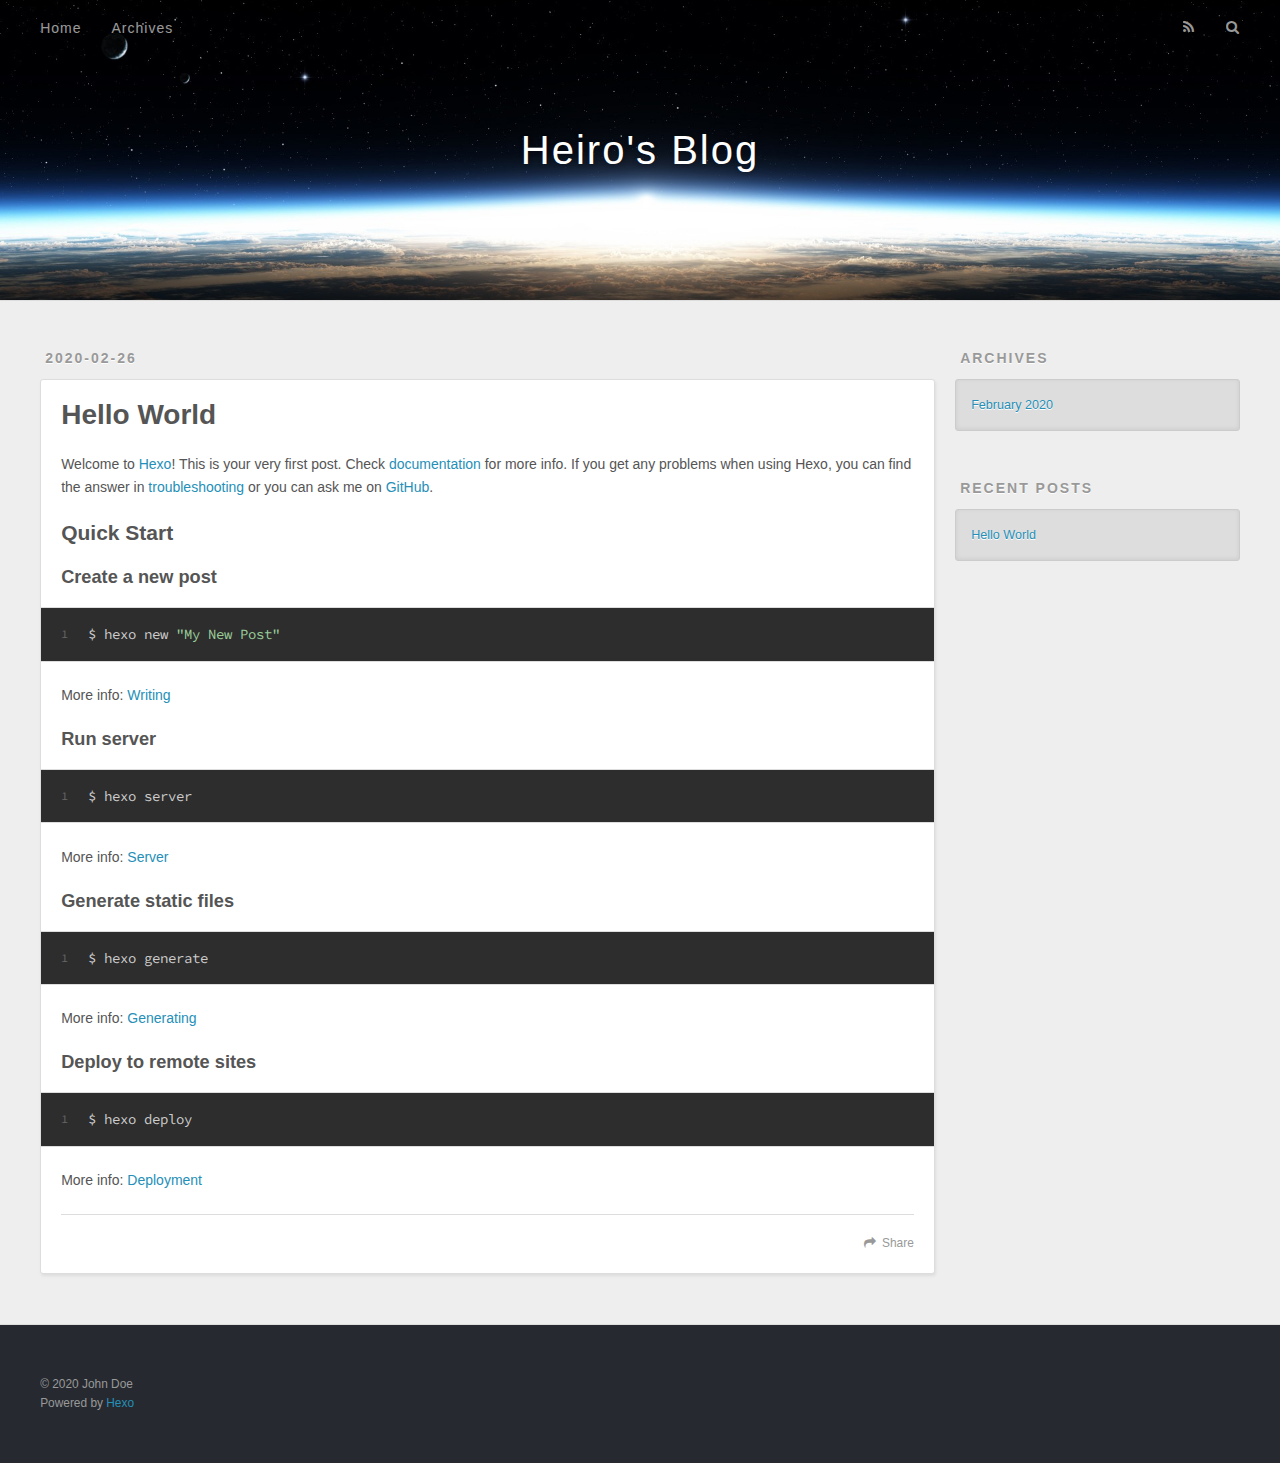
==== index.html @ a1817225 "Site updated: 2020-02-27 00:50:22" ====
<!DOCTYPE html>
<html>
<head>
  <meta charset="utf-8">
  

  
  <title>Heiro&#39;s Blog</title>
  <meta name="viewport" content="width=device-width, initial-scale=1, maximum-scale=1">
  <meta property="og:type" content="website">
<meta property="og:title" content="Heiro&#39;s Blog">
<meta property="og:url" content="http://yoursite.com/index.html">
<meta property="og:site_name" content="Heiro&#39;s Blog">
<meta property="article:author" content="John Doe">
<meta name="twitter:card" content="summary">
  
    <link rel="alternate" href="/atom.xml" title="Heiro&#39;s Blog" type="application/atom+xml">
  
  
    <link rel="icon" href="/favicon.png">
  
  
    <link href="//fonts.googleapis.com/css?family=Source+Code+Pro" rel="stylesheet" type="text/css">
  
  
<link rel="stylesheet" href="/css/style.css">

<meta name="generator" content="Hexo 4.2.0"></head>

<body>
  <div id="container">
    <div id="wrap">
      <header id="header">
  <div id="banner"></div>
  <div id="header-outer" class="outer">
    <div id="header-title" class="inner">
      <h1 id="logo-wrap">
        <a href="/" id="logo">Heiro&#39;s Blog</a>
      </h1>
      
    </div>
    <div id="header-inner" class="inner">
      <nav id="main-nav">
        <a id="main-nav-toggle" class="nav-icon"></a>
        
          <a class="main-nav-link" href="/">Home</a>
        
          <a class="main-nav-link" href="/archives">Archives</a>
        
      </nav>
      <nav id="sub-nav">
        
          <a id="nav-rss-link" class="nav-icon" href="/atom.xml" title="RSS Feed"></a>
        
        <a id="nav-search-btn" class="nav-icon" title="Search"></a>
      </nav>
      <div id="search-form-wrap">
        <form action="//google.com/search" method="get" accept-charset="UTF-8" class="search-form"><input type="search" name="q" class="search-form-input" placeholder="Search"><button type="submit" class="search-form-submit">&#xF002;</button><input type="hidden" name="sitesearch" value="http://yoursite.com"></form>
      </div>
    </div>
  </div>
</header>
      <div class="outer">
        <section id="main">
  
    <article id="post-hello-world" class="article article-type-post" itemscope itemprop="blogPost">
  <div class="article-meta">
    <a href="/2020/02/26/hello-world/" class="article-date">
  <time datetime="2020-02-26T15:28:49.880Z" itemprop="datePublished">2020-02-26</time>
</a>
    
  </div>
  <div class="article-inner">
    
    
      <header class="article-header">
        
  
    <h1 itemprop="name">
      <a class="article-title" href="/2020/02/26/hello-world/">Hello World</a>
    </h1>
  

      </header>
    
    <div class="article-entry" itemprop="articleBody">
      
        <p>Welcome to <a href="https://hexo.io/" target="_blank" rel="noopener">Hexo</a>! This is your very first post. Check <a href="https://hexo.io/docs/" target="_blank" rel="noopener">documentation</a> for more info. If you get any problems when using Hexo, you can find the answer in <a href="https://hexo.io/docs/troubleshooting.html" target="_blank" rel="noopener">troubleshooting</a> or you can ask me on <a href="https://github.com/hexojs/hexo/issues" target="_blank" rel="noopener">GitHub</a>.</p>
<h2 id="Quick-Start"><a href="#Quick-Start" class="headerlink" title="Quick Start"></a>Quick Start</h2><h3 id="Create-a-new-post"><a href="#Create-a-new-post" class="headerlink" title="Create a new post"></a>Create a new post</h3><figure class="highlight bash"><table><tr><td class="gutter"><pre><span class="line">1</span><br></pre></td><td class="code"><pre><span class="line">$ hexo new <span class="string">"My New Post"</span></span><br></pre></td></tr></table></figure>

<p>More info: <a href="https://hexo.io/docs/writing.html" target="_blank" rel="noopener">Writing</a></p>
<h3 id="Run-server"><a href="#Run-server" class="headerlink" title="Run server"></a>Run server</h3><figure class="highlight bash"><table><tr><td class="gutter"><pre><span class="line">1</span><br></pre></td><td class="code"><pre><span class="line">$ hexo server</span><br></pre></td></tr></table></figure>

<p>More info: <a href="https://hexo.io/docs/server.html" target="_blank" rel="noopener">Server</a></p>
<h3 id="Generate-static-files"><a href="#Generate-static-files" class="headerlink" title="Generate static files"></a>Generate static files</h3><figure class="highlight bash"><table><tr><td class="gutter"><pre><span class="line">1</span><br></pre></td><td class="code"><pre><span class="line">$ hexo generate</span><br></pre></td></tr></table></figure>

<p>More info: <a href="https://hexo.io/docs/generating.html" target="_blank" rel="noopener">Generating</a></p>
<h3 id="Deploy-to-remote-sites"><a href="#Deploy-to-remote-sites" class="headerlink" title="Deploy to remote sites"></a>Deploy to remote sites</h3><figure class="highlight bash"><table><tr><td class="gutter"><pre><span class="line">1</span><br></pre></td><td class="code"><pre><span class="line">$ hexo deploy</span><br></pre></td></tr></table></figure>

<p>More info: <a href="https://hexo.io/docs/one-command-deployment.html" target="_blank" rel="noopener">Deployment</a></p>

      
    </div>
    <footer class="article-footer">
      <a data-url="http://yoursite.com/2020/02/26/hello-world/" data-id="ck73jnhdu0000dmy807og3vwf" class="article-share-link">Share</a>
      
      
    </footer>
  </div>
  
</article>


  


</section>
        
          <aside id="sidebar">
  
    

  
    

  
    
  
    
  <div class="widget-wrap">
    <h3 class="widget-title">Archives</h3>
    <div class="widget">
      <ul class="archive-list"><li class="archive-list-item"><a class="archive-list-link" href="/archives/2020/02/">February 2020</a></li></ul>
    </div>
  </div>


  
    
  <div class="widget-wrap">
    <h3 class="widget-title">Recent Posts</h3>
    <div class="widget">
      <ul>
        
          <li>
            <a href="/2020/02/26/hello-world/">Hello World</a>
          </li>
        
      </ul>
    </div>
  </div>

  
</aside>
        
      </div>
      <footer id="footer">
  
  <div class="outer">
    <div id="footer-info" class="inner">
      &copy; 2020 John Doe<br>
      Powered by <a href="http://hexo.io/" target="_blank">Hexo</a>
    </div>
  </div>
</footer>
    </div>
    <nav id="mobile-nav">
  
    <a href="/" class="mobile-nav-link">Home</a>
  
    <a href="/archives" class="mobile-nav-link">Archives</a>
  
</nav>
    

<script src="//ajax.googleapis.com/ajax/libs/jquery/2.0.3/jquery.min.js"></script>


  
<link rel="stylesheet" href="/fancybox/jquery.fancybox.css">

  
<script src="/fancybox/jquery.fancybox.pack.js"></script>




<script src="/js/script.js"></script>




  </div>
</body>
</html>
---- css/style.css ----
body {
  width: 100%;
}
body:before,
body:after {
  content: "";
  display: table;
}
body:after {
  clear: both;
}
html,
body,
div,
span,
applet,
object,
iframe,
h1,
h2,
h3,
h4,
h5,
h6,
p,
blockquote,
pre,
a,
abbr,
acronym,
address,
big,
cite,
code,
del,
dfn,
em,
img,
ins,
kbd,
q,
s,
samp,
small,
strike,
strong,
sub,
sup,
tt,
var,
dl,
dt,
dd,
ol,
ul,
li,
fieldset,
form,
label,
legend,
table,
caption,
tbody,
tfoot,
thead,
tr,
th,
td {
  margin: 0;
  padding: 0;
  border: 0;
  outline: 0;
  font-weight: inherit;
  font-style: inherit;
  font-family: inherit;
  font-size: 100%;
  vertical-align: baseline;
}
body {
  line-height: 1;
  color: #000;
  background: #fff;
}
ol,
ul {
  list-style: none;
}
table {
  border-collapse: separate;
  border-spacing: 0;
  vertical-align: middle;
}
caption,
th,
td {
  text-align: left;
  font-weight: normal;
  vertical-align: middle;
}
a img {
  border: none;
}
input,
button {
  margin: 0;
  padding: 0;
}
input::-moz-focus-inner,
button::-moz-focus-inner {
  border: 0;
  padding: 0;
}
@font-face {
  font-family: FontAwesome;
  font-style: normal;
  font-weight: normal;
  src: url("fonts/fontawesome-webfont.eot?v=#4.0.3");
  src: url("fonts/fontawesome-webfont.eot?#iefix&v=#4.0.3") format("embedded-opentype"), url("fonts/fontawesome-webfont.woff?v=#4.0.3") format("woff"), url("fonts/fontawesome-webfont.ttf?v=#4.0.3") format("truetype"), url("fonts/fontawesome-webfont.svg#fontawesomeregular?v=#4.0.3") format("svg");
}
html,
body,
#container {
  height: 100%;
}
body {
  background: #eee;
  font: 14px -apple-system, BlinkMacSystemFont, "Segoe UI", "Roboto", "Oxygen", "Ubuntu", "Cantarell", "Fira Sans", "Droid Sans", "Helvetica Neue", sans-serif;
  -webkit-text-size-adjust: 100%;
}
.outer {
  max-width: 1220px;
  margin: 0 auto;
  padding: 0 20px;
}
.outer:before,
.outer:after {
  content: "";
  display: table;
}
.outer:after {
  clear: both;
}
.inner {
  display: inline;
  float: left;
  width: 98.33333333333333%;
  margin: 0 0.833333333333333%;
}
.left,
.alignleft {
  float: left;
}
.right,
.alignright {
  float: right;
}
.clear {
  clear: both;
}
#container {
  position: relative;
}
.mobile-nav-on {
  overflow: hidden;
}
#wrap {
  height: 100%;
  width: 100%;
  position: absolute;
  top: 0;
  left: 0;
  -webkit-transition: 0.2s ease-out;
  -moz-transition: 0.2s ease-out;
  -ms-transition: 0.2s ease-out;
  transition: 0.2s ease-out;
  z-index: 1;
  background: #eee;
}
.mobile-nav-on #wrap {
  left: 280px;
}
@media screen and (min-width: 768px) {
  #main {
    display: inline;
    float: left;
    width: 73.33333333333333%;
    margin: 0 0.833333333333333%;
  }
}
.article-date,
.article-category-link,
.archive-year,
.widget-title {
  text-decoration: none;
  text-transform: uppercase;
  letter-spacing: 2px;
  color: #999;
  margin-bottom: 1em;
  margin-left: 5px;
  line-height: 1em;
  text-shadow: 0 1px #fff;
  font-weight: bold;
}
.article-inner,
.archive-article-inner {
  background: #fff;
  -webkit-box-shadow: 1px 2px 3px #ddd;
  box-shadow: 1px 2px 3px #ddd;
  border: 1px solid #ddd;
  border-radius: 3px;
}
.article-entry h1,
.widget h1 {
  font-size: 2em;
}
.article-entry h2,
.widget h2 {
  font-size: 1.5em;
}
.article-entry h3,
.widget h3 {
  font-size: 1.3em;
}
.article-entry h4,
.widget h4 {
  font-size: 1.2em;
}
.article-entry h5,
.widget h5 {
  font-size: 1em;
}
.article-entry h6,
.widget h6 {
  font-size: 1em;
  color: #999;
}
.article-entry hr,
.widget hr {
  border: 1px dashed #ddd;
}
.article-entry strong,
.widget strong {
  font-weight: bold;
}
.article-entry em,
.widget em,
.article-entry cite,
.widget cite {
  font-style: italic;
}
.article-entry sup,
.widget sup,
.article-entry sub,
.widget sub {
  font-size: 0.75em;
  line-height: 0;
  position: relative;
  vertical-align: baseline;
}
.article-entry sup,
.widget sup {
  top: -0.5em;
}
.article-entry sub,
.widget sub {
  bottom: -0.2em;
}
.article-entry small,
.widget small {
  font-size: 0.85em;
}
.article-entry acronym,
.widget acronym,
.article-entry abbr,
.widget abbr {
  border-bottom: 1px dotted;
}
.article-entry ul,
.widget ul,
.article-entry ol,
.widget ol,
.article-entry dl,
.widget dl {
  margin: 0 20px;
  line-height: 1.6em;
}
.article-entry ul ul,
.widget ul ul,
.article-entry ol ul,
.widget ol ul,
.article-entry ul ol,
.widget ul ol,
.article-entry ol ol,
.widget ol ol {
  margin-top: 0;
  margin-bottom: 0;
}
.article-entry ul,
.widget ul {
  list-style: disc;
}
.article-entry ol,
.widget ol {
  list-style: decimal;
}
.article-entry dt,
.widget dt {
  font-weight: bold;
}
#header {
  height: 300px;
  position: relative;
  border-bottom: 1px solid #ddd;
}
#header:before,
#header:after {
  content: "";
  position: absolute;
  left: 0;
  right: 0;
  height: 40px;
}
#header:before {
  top: 0;
  background: -webkit-linear-gradient(rgba(0,0,0,0.2), transparent);
  background: -moz-linear-gradient(rgba(0,0,0,0.2), transparent);
  background: -ms-linear-gradient(rgba(0,0,0,0.2), transparent);
  background: linear-gradient(rgba(0,0,0,0.2), transparent);
}
#header:after {
  bottom: 0;
  background: -webkit-linear-gradient(transparent, rgba(0,0,0,0.2));
  background: -moz-linear-gradient(transparent, rgba(0,0,0,0.2));
  background: -ms-linear-gradient(transparent, rgba(0,0,0,0.2));
  background: linear-gradient(transparent, rgba(0,0,0,0.2));
}
#header-outer {
  height: 100%;
  position: relative;
}
#header-inner {
  position: relative;
  overflow: hidden;
}
#banner {
  position: absolute;
  top: 0;
  left: 0;
  width: 100%;
  height: 100%;
  background: url("images/banner.jpg") center #000;
  -webkit-background-size: cover;
  -moz-background-size: cover;
  background-size: cover;
  z-index: -1;
}
#header-title {
  text-align: center;
  height: 40px;
  position: absolute;
  top: 50%;
  left: 0;
  margin-top: -20px;
}
#logo,
#subtitle {
  text-decoration: none;
  color: #fff;
  font-weight: 300;
  text-shadow: 0 1px 4px rgba(0,0,0,0.3);
}
#logo {
  font-size: 40px;
  line-height: 40px;
  letter-spacing: 2px;
}
#subtitle {
  font-size: 16px;
  line-height: 16px;
  letter-spacing: 1px;
}
#subtitle-wrap {
  margin-top: 16px;
}
#main-nav {
  float: left;
  margin-left: -15px;
}
.nav-icon,
.main-nav-link {
  float: left;
  color: #fff;
  opacity: 0.6;
  text-decoration: none;
  text-shadow: 0 1px rgba(0,0,0,0.2);
  -webkit-transition: opacity 0.2s;
  -moz-transition: opacity 0.2s;
  -ms-transition: opacity 0.2s;
  transition: opacity 0.2s;
  display: block;
  padding: 20px 15px;
}
.nav-icon:hover,
.main-nav-link:hover {
  opacity: 1;
}
.nav-icon {
  font-family: FontAwesome;
  text-align: center;
  font-size: 14px;
  width: 14px;
  height: 14px;
  padding: 20px 15px;
  position: relative;
  cursor: pointer;
}
.main-nav-link {
  font-weight: 300;
  letter-spacing: 1px;
}
@media screen and (max-width: 479px) {
  .main-nav-link {
    display: none;
  }
}
#main-nav-toggle {
  display: none;
}
#main-nav-toggle:before {
  content: "\f0c9";
}
@media screen and (max-width: 479px) {
  #main-nav-toggle {
    display: block;
  }
}
#sub-nav {
  float: right;
  margin-right: -15px;
}
#nav-rss-link:before {
  content: "\f09e";
}
#nav-search-btn:before {
  content: "\f002";
}
#search-form-wrap {
  position: absolute;
  top: 15px;
  width: 150px;
  height: 30px;
  right: -150px;
  opacity: 0;
  -webkit-transition: 0.2s ease-out;
  -moz-transition: 0.2s ease-out;
  -ms-transition: 0.2s ease-out;
  transition: 0.2s ease-out;
}
#search-form-wrap.on {
  opacity: 1;
  right: 0;
}
@media screen and (max-width: 479px) {
  #search-form-wrap {
    width: 100%;
    right: -100%;
  }
}
.search-form {
  position: absolute;
  top: 0;
  left: 0;
  right: 0;
  background: #fff;
  padding: 5px 15px;
  border-radius: 15px;
  -webkit-box-shadow: 0 0 10px rgba(0,0,0,0.3);
  box-shadow: 0 0 10px rgba(0,0,0,0.3);
}
.search-form-input {
  border: none;
  background: none;
  color: #555;
  width: 100%;
  font: 13px -apple-system, BlinkMacSystemFont, "Segoe UI", "Roboto", "Oxygen", "Ubuntu", "Cantarell", "Fira Sans", "Droid Sans", "Helvetica Neue", sans-serif;
  outline: none;
}
.search-form-input::-webkit-search-results-decoration,
.search-form-input::-webkit-search-cancel-button {
  -webkit-appearance: none;
}
.search-form-submit {
  position: absolute;
  top: 50%;
  right: 10px;
  margin-top: -7px;
  font: 13px FontAwesome;
  border: none;
  background: none;
  color: #bbb;
  cursor: pointer;
}
.search-form-submit:hover,
.search-form-submit:focus {
  color: #777;
}
.article {
  margin: 50px 0;
}
.article-inner {
  overflow: hidden;
}
.article-meta:before,
.article-meta:after {
  content: "";
  display: table;
}
.article-meta:after {
  clear: both;
}
.article-date {
  float: left;
}
.article-category {
  float: left;
  line-height: 1em;
  color: #ccc;
  text-shadow: 0 1px #fff;
  margin-left: 8px;
}
.article-category:before {
  content: "\2022";
}
.article-category-link {
  margin: 0 12px 1em;
}
.article-header {
  padding: 20px 20px 0;
}
.article-title {
  text-decoration: none;
  font-size: 2em;
  font-weight: bold;
  color: #555;
  line-height: 1.1em;
  -webkit-transition: color 0.2s;
  -moz-transition: color 0.2s;
  -ms-transition: color 0.2s;
  transition: color 0.2s;
}
a.article-title:hover {
  color: #258fb8;
}
.article-entry {
  color: #555;
  padding: 0 20px;
}
.article-entry:before,
.article-entry:after {
  content: "";
  display: table;
}
.article-entry:after {
  clear: both;
}
.article-entry p,
.article-entry table {
  line-height: 1.6em;
  margin: 1.6em 0;
}
.article-entry h1,
.article-entry h2,
.article-entry h3,
.article-entry h4,
.article-entry h5,
.article-entry h6 {
  font-weight: bold;
}
.article-entry h1,
.article-entry h2,
.article-entry h3,
.article-entry h4,
.article-entry h5,
.article-entry h6 {
  line-height: 1.1em;
  margin: 1.1em 0;
}
.article-entry a {
  color: #258fb8;
  text-decoration: none;
}
.article-entry a:hover {
  text-decoration: underline;
}
.article-entry ul,
.article-entry ol,
.article-entry dl {
  margin-top: 1.6em;
  margin-bottom: 1.6em;
}
.article-entry img,
.article-entry video {
  max-width: 100%;
  height: auto;
  display: block;
  margin: auto;
}
.article-entry iframe {
  border: none;
}
.article-entry table {
  width: 100%;
  border-collapse: collapse;
  border-spacing: 0;
}
.article-entry th {
  font-weight: bold;
  border-bottom: 3px solid #ddd;
  padding-bottom: 0.5em;
}
.article-entry td {
  border-bottom: 1px solid #ddd;
  padding: 10px 0;
}
.article-entry blockquote {
  font-family: Georgia, "Times New Roman", serif;
  font-size: 1.4em;
  margin: 1.6em 20px;
  text-align: center;
}
.article-entry blockquote footer {
  font-size: 14px;
  margin: 1.6em 0;
  font-family: -apple-system, BlinkMacSystemFont, "Segoe UI", "Roboto", "Oxygen", "Ubuntu", "Cantarell", "Fira Sans", "Droid Sans", "Helvetica Neue", sans-serif;
}
.article-entry blockquote footer cite:before {
  content: "—";
  padding: 0 0.5em;
}
.article-entry .pullquote {
  text-align: left;
  width: 45%;
  margin: 0;
}
.article-entry .pullquote.left {
  margin-left: 0.5em;
  margin-right: 1em;
}
.article-entry .pullquote.right {
  margin-right: 0.5em;
  margin-left: 1em;
}
.article-entry .caption {
  color: #999;
  display: block;
  font-size: 0.9em;
  margin-top: 0.5em;
  position: relative;
  text-align: center;
}
.article-entry .video-container {
  position: relative;
  padding-top: 56.25%;
  height: 0;
  overflow: hidden;
}
.article-entry .video-container iframe,
.article-entry .video-container object,
.article-entry .video-container embed {
  position: absolute;
  top: 0;
  left: 0;
  width: 100%;
  height: 100%;
  margin-top: 0;
}
.article-more-link a {
  display: inline-block;
  line-height: 1em;
  padding: 6px 15px;
  border-radius: 15px;
  background: #eee;
  color: #999;
  text-shadow: 0 1px #fff;
  text-decoration: none;
}
.article-more-link a:hover {
  background: #258fb8;
  color: #fff;
  text-decoration: none;
  text-shadow: 0 1px #1e7293;
}
.article-footer {
  font-size: 0.85em;
  line-height: 1.6em;
  border-top: 1px solid #ddd;
  padding-top: 1.6em;
  margin: 0 20px 20px;
}
.article-footer:before,
.article-footer:after {
  content: "";
  display: table;
}
.article-footer:after {
  clear: both;
}
.article-footer a {
  color: #999;
  text-decoration: none;
}
.article-footer a:hover {
  color: #555;
}
.article-tag-list-item {
  float: left;
  margin-right: 10px;
}
.article-tag-list-link:before {
  content: "#";
}
.article-comment-link {
  float: right;
}
.article-comment-link:before {
  content: "\f075";
  font-family: FontAwesome;
  padding-right: 8px;
}
.article-share-link {
  cursor: pointer;
  float: right;
  margin-left: 20px;
}
.article-share-link:before {
  content: "\f064";
  font-family: FontAwesome;
  padding-right: 6px;
}
#article-nav {
  position: relative;
}
#article-nav:before,
#article-nav:after {
  content: "";
  display: table;
}
#article-nav:after {
  clear: both;
}
@media screen and (min-width: 768px) {
  #article-nav {
    margin: 50px 0;
  }
  #article-nav:before {
    width: 8px;
    height: 8px;
    position: absolute;
    top: 50%;
    left: 50%;
    margin-top: -4px;
    margin-left: -4px;
    content: "";
    border-radius: 50%;
    background: #ddd;
    -webkit-box-shadow: 0 1px 2px #fff;
    box-shadow: 0 1px 2px #fff;
  }
}
.article-nav-link-wrap {
  text-decoration: none;
  text-shadow: 0 1px #fff;
  color: #999;
  -webkit-box-sizing: border-box;
  -moz-box-sizing: border-box;
  box-sizing: border-box;
  margin-top: 50px;
  text-align: center;
  display: block;
}
.article-nav-link-wrap:hover {
  color: #555;
}
@media screen and (min-width: 768px) {
  .article-nav-link-wrap {
    width: 50%;
    margin-top: 0;
  }
}
@media screen and (min-width: 768px) {
  #article-nav-newer {
    float: left;
    text-align: right;
    padding-right: 20px;
  }
}
@media screen and (min-width: 768px) {
  #article-nav-older {
    float: right;
    text-align: left;
    padding-left: 20px;
  }
}
.article-nav-caption {
  text-transform: uppercase;
  letter-spacing: 2px;
  color: #ddd;
  line-height: 1em;
  font-weight: bold;
}
#article-nav-newer .article-nav-caption {
  margin-right: -2px;
}
.article-nav-title {
  font-size: 0.85em;
  line-height: 1.6em;
  margin-top: 0.5em;
}
.article-share-box {
  position: absolute;
  display: none;
  background: #fff;
  -webkit-box-shadow: 1px 2px 10px rgba(0,0,0,0.2);
  box-shadow: 1px 2px 10px rgba(0,0,0,0.2);
  border-radius: 3px;
  margin-left: -145px;
  overflow: hidden;
  z-index: 1;
}
.article-share-box.on {
  display: block;
}
.article-share-input {
  width: 100%;
  background: none;
  -webkit-box-sizing: border-box;
  -moz-box-sizing: border-box;
  box-sizing: border-box;
  font: 14px -apple-system, BlinkMacSystemFont, "Segoe UI", "Roboto", "Oxygen", "Ubuntu", "Cantarell", "Fira Sans", "Droid Sans", "Helvetica Neue", sans-serif;
  padding: 0 15px;
  color: #555;
  outline: none;
  border: 1px solid #ddd;
  border-radius: 3px 3px 0 0;
  height: 36px;
  line-height: 36px;
}
.article-share-links {
  background: #eee;
}
.article-share-links:before,
.article-share-links:after {
  content: "";
  display: table;
}
.article-share-links:after {
  clear: both;
}
.article-share-twitter,
.article-share-facebook,
.article-share-pinterest,
.article-share-google {
  width: 50px;
  height: 36px;
  display: block;
  float: left;
  position: relative;
  color: #999;
  text-shadow: 0 1px #fff;
}
.article-share-twitter:before,
.article-share-facebook:before,
.article-share-pinterest:before,
.article-share-google:before {
  font-size: 20px;
  font-family: FontAwesome;
  width: 20px;
  height: 20px;
  position: absolute;
  top: 50%;
  left: 50%;
  margin-top: -10px;
  margin-left: -10px;
  text-align: center;
}
.article-share-twitter:hover,
.article-share-facebook:hover,
.article-share-pinterest:hover,
.article-share-google:hover {
  color: #fff;
}
.article-share-twitter:before {
  content: "\f099";
}
.article-share-twitter:hover {
  background: #00aced;
  text-shadow: 0 1px #008abe;
}
.article-share-facebook:before {
  content: "\f09a";
}
.article-share-facebook:hover {
  background: #3b5998;
  text-shadow: 0 1px #2f477a;
}
.article-share-pinterest:before {
  content: "\f0d2";
}
.article-share-pinterest:hover {
  background: #cb2027;
  text-shadow: 0 1px #a21a1f;
}
.article-share-google:before {
  content: "\f0d5";
}
.article-share-google:hover {
  background: #dd4b39;
  text-shadow: 0 1px #be3221;
}
.article-gallery {
  background: #000;
  position: relative;
}
.article-gallery-photos {
  position: relative;
  overflow: hidden;
}
.article-gallery-img {
  display: none;
  max-width: 100%;
}
.article-gallery-img:first-child {
  display: block;
}
.article-gallery-img.loaded {
  position: absolute;
  display: block;
}
.article-gallery-img img {
  display: block;
  max-width: 100%;
  margin: 0 auto;
}
#comments {
  background: #fff;
  -webkit-box-shadow: 1px 2px 3px #ddd;
  box-shadow: 1px 2px 3px #ddd;
  padding: 20px;
  border: 1px solid #ddd;
  border-radius: 3px;
  margin: 50px 0;
}
#comments a {
  color: #258fb8;
}
.archives-wrap {
  margin: 50px 0;
}
.archives:before,
.archives:after {
  content: "";
  display: table;
}
.archives:after {
  clear: both;
}
.archive-year-wrap {
  margin-bottom: 1em;
}
.archives {
  -webkit-column-gap: 10px;
  -moz-column-gap: 10px;
  column-gap: 10px;
}
@media screen and (min-width: 480px) and (max-width: 767px) {
  .archives {
    -webkit-column-count: 2;
    -moz-column-count: 2;
    column-count: 2;
  }
}
@media screen and (min-width: 768px) {
  .archives {
    -webkit-column-count: 3;
    -moz-column-count: 3;
    column-count: 3;
  }
}
.archive-article {
  -webkit-column-break-inside: avoid;
  page-break-inside: avoid;
  overflow: hidden;
  break-inside: avoid-column;
}
.archive-article-inner {
  padding: 10px;
  margin-bottom: 15px;
}
.archive-article-title {
  text-decoration: none;
  font-weight: bold;
  color: #555;
  -webkit-transition: color 0.2s;
  -moz-transition: color 0.2s;
  -ms-transition: color 0.2s;
  transition: color 0.2s;
  line-height: 1.6em;
}
.archive-article-title:hover {
  color: #258fb8;
}
.archive-article-footer {
  margin-top: 1em;
}
.archive-article-date {
  color: #999;
  text-decoration: none;
  font-size: 0.85em;
  line-height: 1em;
  margin-bottom: 0.5em;
  display: block;
}
#page-nav {
  margin: 50px auto;
  background: #fff;
  -webkit-box-shadow: 1px 2px 3px #ddd;
  box-shadow: 1px 2px 3px #ddd;
  border: 1px solid #ddd;
  border-radius: 3px;
  text-align: center;
  color: #999;
  overflow: hidden;
}
#page-nav:before,
#page-nav:after {
  content: "";
  display: table;
}
#page-nav:after {
  clear: both;
}
#page-nav a,
#page-nav span {
  padding: 10px 20px;
  line-height: 1;
  height: 2ex;
}
#page-nav a {
  color: #999;
  text-decoration: none;
}
#page-nav a:hover {
  background: #999;
  color: #fff;
}
#page-nav .prev {
  float: left;
}
#page-nav .next {
  float: right;
}
#page-nav .page-number {
  display: inline-block;
}
@media screen and (max-width: 479px) {
  #page-nav .page-number {
    display: none;
  }
}
#page-nav .current {
  color: #555;
  font-weight: bold;
}
#page-nav .space {
  color: #ddd;
}
#footer {
  background: #262a30;
  padding: 50px 0;
  border-top: 1px solid #ddd;
  color: #999;
}
#footer a {
  color: #258fb8;
  text-decoration: none;
}
#footer a:hover {
  text-decoration: underline;
}
#footer-info {
  line-height: 1.6em;
  font-size: 0.85em;
}
.article-entry pre,
.article-entry .highlight {
  background: #2d2d2d;
  margin: 0 -20px;
  padding: 15px 20px;
  border-style: solid;
  border-color: #ddd;
  border-width: 1px 0;
  overflow: auto;
  color: #ccc;
  line-height: 22.400000000000002px;
}
.article-entry .highlight .gutter pre,
.article-entry .gist .gist-file .gist-data .line-numbers {
  color: #666;
  font-size: 0.85em;
}
.article-entry pre,
.article-entry code {
  font-family: "Source Code Pro", Consolas, Monaco, Menlo, Consolas, monospace;
}
.article-entry code {
  background: #eee;
  text-shadow: 0 1px #fff;
  padding: 0 0.3em;
}
.article-entry pre code {
  background: none;
  text-shadow: none;
  padding: 0;
}
.article-entry .highlight pre {
  border: none;
  margin: 0;
  padding: 0;
}
.article-entry .highlight table {
  margin: 0;
  width: auto;
}
.article-entry .highlight td {
  border: none;
  padding: 0;
}
.article-entry .highlight figcaption {
  font-size: 0.85em;
  color: #999;
  line-height: 1em;
  margin-bottom: 1em;
}
.article-entry .highlight figcaption:before,
.article-entry .highlight figcaption:after {
  content: "";
  display: table;
}
.article-entry .highlight figcaption:after {
  clear: both;
}
.article-entry .highlight figcaption a {
  float: right;
}
.article-entry .highlight .gutter pre {
  text-align: right;
  padding-right: 20px;
}
.article-entry .highlight .line {
  height: 22.400000000000002px;
}
.article-entry .highlight .line.marked {
  background: #515151;
}
.article-entry .gist {
  margin: 0 -20px;
  border-style: solid;
  border-color: #ddd;
  border-width: 1px 0;
  background: #2d2d2d;
  padding: 15px 20px 15px 0;
}
.article-entry .gist .gist-file {
  border: none;
  font-family: "Source Code Pro", Consolas, Monaco, Menlo, Consolas, monospace;
  margin: 0;
}
.article-entry .gist .gist-file .gist-data {
  background: none;
  border: none;
}
.article-entry .gist .gist-file .gist-data .line-numbers {
  background: none;
  border: none;
  padding: 0 20px 0 0;
}
.article-entry .gist .gist-file .gist-data .line-data {
  padding: 0 !important;
}
.article-entry .gist .gist-file .highlight {
  margin: 0;
  padding: 0;
  border: none;
}
.article-entry .gist .gist-file .gist-meta {
  background: #2d2d2d;
  color: #999;
  font: 0.85em -apple-system, BlinkMacSystemFont, "Segoe UI", "Roboto", "Oxygen", "Ubuntu", "Cantarell", "Fira Sans", "Droid Sans", "Helvetica Neue", sans-serif;
  text-shadow: 0 0;
  padding: 0;
  margin-top: 1em;
  margin-left: 20px;
}
.article-entry .gist .gist-file .gist-meta a {
  color: #258fb8;
  font-weight: normal;
}
.article-entry .gist .gist-file .gist-meta a:hover {
  text-decoration: underline;
}
pre .comment,
pre .title {
  color: #999;
}
pre .variable,
pre .attribute,
pre .tag,
pre .regexp,
pre .ruby .constant,
pre .xml .tag .title,
pre .xml .pi,
pre .xml .doctype,
pre .html .doctype,
pre .css .id,
pre .css .class,
pre .css .pseudo {
  color: #f2777a;
}
pre .number,
pre .preprocessor,
pre .built_in,
pre .literal,
pre .params,
pre .constant {
  color: #f99157;
}
pre .class,
pre .ruby .class .title,
pre .css .rules .attribute {
  color: #9c9;
}
pre .string,
pre .value,
pre .inheritance,
pre .header,
pre .ruby .symbol,
pre .xml .cdata {
  color: #9c9;
}
pre .css .hexcolor {
  color: #6cc;
}
pre .function,
pre .python .decorator,
pre .python .title,
pre .ruby .function .title,
pre .ruby .title .keyword,
pre .perl .sub,
pre .javascript .title,
pre .coffeescript .title {
  color: #69c;
}
pre .keyword,
pre .javascript .function {
  color: #c9c;
}
@media screen and (max-width: 479px) {
  #mobile-nav {
    position: absolute;
    top: 0;
    left: 0;
    width: 280px;
    height: 100%;
    background: #191919;
    border-right: 1px solid #fff;
  }
}
@media screen and (max-width: 479px) {
  .mobile-nav-link {
    display: block;
    color: #999;
    text-decoration: none;
    padding: 15px 20px;
    font-weight: bold;
  }
  .mobile-nav-link:hover {
    color: #fff;
  }
}
@media screen and (min-width: 768px) {
  #sidebar {
    display: inline;
    float: left;
    width: 23.333333333333332%;
    margin: 0 0.833333333333333%;
  }
}
.widget-wrap {
  margin: 50px 0;
}
.widget {
  color: #777;
  text-shadow: 0 1px #fff;
  background: #ddd;
  -webkit-box-shadow: 0 -1px 4px #ccc inset;
  box-shadow: 0 -1px 4px #ccc inset;
  border: 1px solid #ccc;
  padding: 15px;
  border-radius: 3px;
}
.widget a {
  color: #258fb8;
  text-decoration: none;
}
.widget a:hover {
  text-decoration: underline;
}
.widget ul ul,
.widget ol ul,
.widget dl ul,
.widget ul ol,
.widget ol ol,
.widget dl ol,
.widget ul dl,
.widget ol dl,
.widget dl dl {
  margin-left: 15px;
  list-style: disc;
}
.widget {
  line-height: 1.6em;
  word-wrap: break-word;
  font-size: 0.9em;
}
.widget ul,
.widget ol {
  list-style: none;
  margin: 0;
}
.widget ul ul,
.widget ol ul,
.widget ul ol,
.widget ol ol {
  margin: 0 20px;
}
.widget ul ul,
.widget ol ul {
  list-style: disc;
}
.widget ul ol,
.widget ol ol {
  list-style: decimal;
}
.category-list-count,
.tag-list-count,
.archive-list-count {
  padding-left: 5px;
  color: #999;
  font-size: 0.85em;
}
.category-list-count:before,
.tag-list-count:before,
.archive-list-count:before {
  content: "(";
}
.category-list-count:after,
.tag-list-count:after,
.archive-list-count:after {
  content: ")";
}
.tagcloud a {
  margin-right: 5px;
  display: inline-block;
}
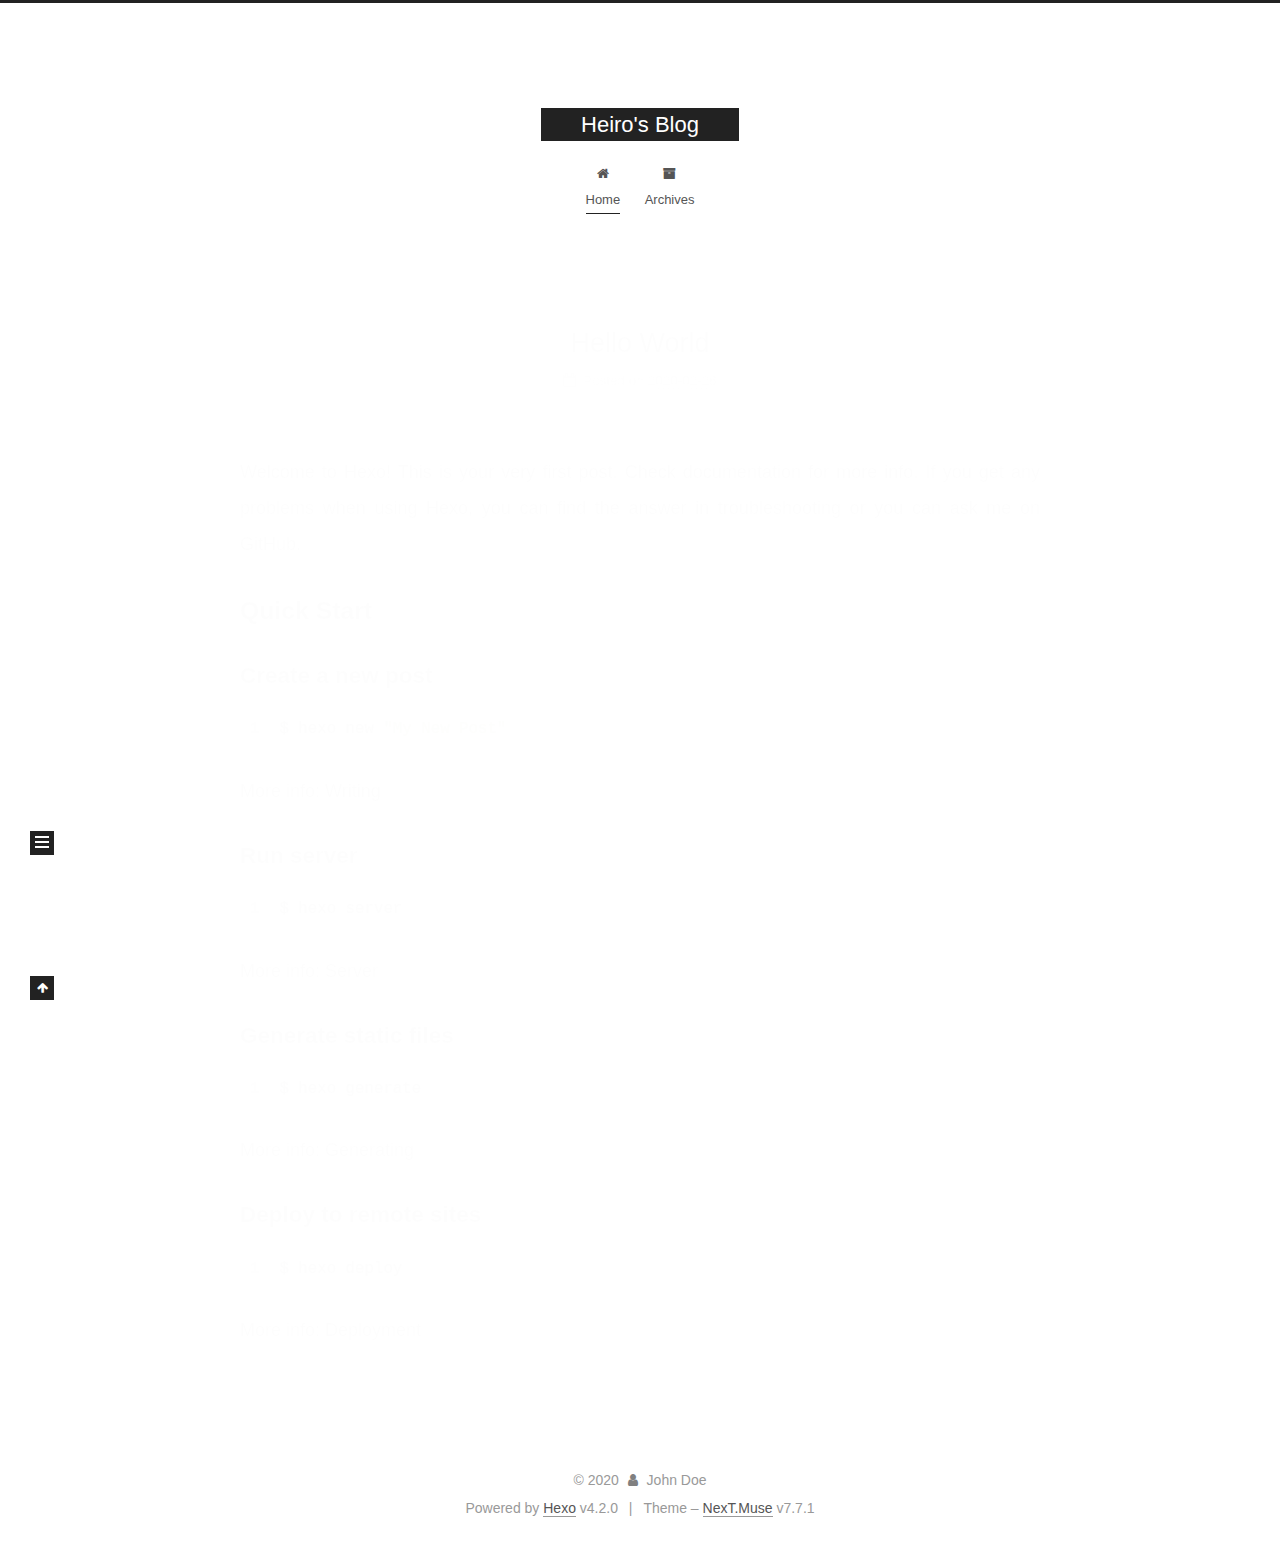
==== commit 0e834579: "Site updated: 2020-02-29 16:11:24" ====
--- a/index.html
+++ b/index.html
@@ -1,91 +1,187 @@
 <!DOCTYPE html>
-<html>
+<html lang="zh-Hans">
 <head>
-  <meta charset="utf-8">
-  
-
-  
-  <title>Heiro&#39;s Blog</title>
-  <meta name="viewport" content="width=device-width, initial-scale=1, maximum-scale=1">
+  <meta charset="UTF-8">
+<meta name="viewport" content="width=device-width, initial-scale=1, maximum-scale=2">
+<meta name="theme-color" content="#222">
+<meta name="generator" content="Hexo 4.2.0">
+  <link rel="apple-touch-icon" sizes="180x180" href="/images/apple-touch-icon-next.png">
+  <link rel="icon" type="image/png" sizes="32x32" href="/images/favicon-32x32-next.png">
+  <link rel="icon" type="image/png" sizes="16x16" href="/images/favicon-16x16-next.png">
+  <link rel="mask-icon" href="/images/logo.svg" color="#222">
+
+<link rel="stylesheet" href="/css/main.css">
+
+
+<link rel="stylesheet" href="/lib/font-awesome/css/font-awesome.min.css">
+
+<script id="hexo-configurations">
+    var NexT = window.NexT || {};
+    var CONFIG = {"hostname":"yoursite.com","root":"/","scheme":"Muse","version":"7.7.1","exturl":false,"sidebar":{"position":"left","display":"post","padding":18,"offset":12,"onmobile":false},"copycode":{"enable":false,"show_result":false,"style":null},"back2top":{"enable":true,"sidebar":false,"scrollpercent":false},"bookmark":{"enable":false,"color":"#222","save":"auto"},"fancybox":false,"mediumzoom":false,"lazyload":false,"pangu":false,"comments":{"style":"tabs","active":null,"storage":true,"lazyload":false,"nav":null},"algolia":{"hits":{"per_page":10},"labels":{"input_placeholder":"Search for Posts","hits_empty":"We didn't find any results for the search: ${query}","hits_stats":"${hits} results found in ${time} ms"}},"localsearch":{"enable":false,"trigger":"auto","top_n_per_article":1,"unescape":false,"preload":false},"motion":{"enable":true,"async":false,"transition":{"post_block":"fadeIn","post_header":"slideDownIn","post_body":"slideDownIn","coll_header":"slideLeftIn","sidebar":"slideUpIn"}}};
+  </script>
+
   <meta property="og:type" content="website">
 <meta property="og:title" content="Heiro&#39;s Blog">
 <meta property="og:url" content="http://yoursite.com/index.html">
 <meta property="og:site_name" content="Heiro&#39;s Blog">
 <meta property="article:author" content="John Doe">
 <meta name="twitter:card" content="summary">
-  
-    <link rel="alternate" href="/atom.xml" title="Heiro&#39;s Blog" type="application/atom+xml">
-  
-  
-    <link rel="icon" href="/favicon.png">
-  
-  
-    <link href="//fonts.googleapis.com/css?family=Source+Code+Pro" rel="stylesheet" type="text/css">
-  
-  
-<link rel="stylesheet" href="/css/style.css">
-
-<meta name="generator" content="Hexo 4.2.0"></head>
-
-<body>
-  <div id="container">
-    <div id="wrap">
-      <header id="header">
-  <div id="banner"></div>
-  <div id="header-outer" class="outer">
-    <div id="header-title" class="inner">
-      <h1 id="logo-wrap">
-        <a href="/" id="logo">Heiro&#39;s Blog</a>
-      </h1>
+
+<link rel="canonical" href="http://yoursite.com/">
+
+
+<script id="page-configurations">
+  // https://hexo.io/docs/variables.html
+  CONFIG.page = {
+    sidebar: "",
+    isHome: true,
+    isPost: false
+  };
+</script>
+
+  <title>Heiro's Blog</title>
+  
+
+
+
+
+
+
+  <noscript>
+  <style>
+  .use-motion .brand,
+  .use-motion .menu-item,
+  .sidebar-inner,
+  .use-motion .post-block,
+  .use-motion .pagination,
+  .use-motion .comments,
+  .use-motion .post-header,
+  .use-motion .post-body,
+  .use-motion .collection-header { opacity: initial; }
+
+  .use-motion .site-title,
+  .use-motion .site-subtitle {
+    opacity: initial;
+    top: initial;
+  }
+
+  .use-motion .logo-line-before i { left: initial; }
+  .use-motion .logo-line-after i { right: initial; }
+  </style>
+</noscript>
+
+</head>
+
+<body itemscope itemtype="http://schema.org/WebPage">
+  <div class="container use-motion">
+    <div class="headband"></div>
+
+    <header class="header" itemscope itemtype="http://schema.org/WPHeader">
+      <div class="header-inner"><div class="site-brand-container">
+  <div class="site-nav-toggle">
+    <div class="toggle" aria-label="Toggle navigation bar">
+      <span class="toggle-line toggle-line-first"></span>
+      <span class="toggle-line toggle-line-middle"></span>
+      <span class="toggle-line toggle-line-last"></span>
+    </div>
+  </div>
+
+  <div class="site-meta">
+
+    <div>
+      <a href="/" class="brand" rel="start">
+        <span class="logo-line-before"><i></i></span>
+        <span class="site-title">Heiro's Blog</span>
+        <span class="logo-line-after"><i></i></span>
+      </a>
+    </div>
+  </div>
+
+  <div class="site-nav-right">
+    <div class="toggle popup-trigger">
+    </div>
+  </div>
+</div>
+
+
+<nav class="site-nav">
+  
+  <ul id="menu" class="menu">
+        <li class="menu-item menu-item-home">
+
+    <a href="/" rel="section"><i class="fa fa-fw fa-home"></i>Home</a>
+
+  </li>
+        <li class="menu-item menu-item-archives">
+
+    <a href="/archives/" rel="section"><i class="fa fa-fw fa-archive"></i>Archives</a>
+
+  </li>
+  </ul>
+
+</nav>
+</div>
+    </header>
+
+    
+  <div class="back-to-top">
+    <i class="fa fa-arrow-up"></i>
+    <span>0%</span>
+  </div>
+
+
+    <main class="main">
+      <div class="main-inner">
+        <div class="content-wrap">
+          
+
+          <div class="content">
+            
+
+  <div class="posts-expand">
+        
+  
+  
+  <article itemscope itemtype="http://schema.org/Article" class="post-block home" lang="zh-Hans">
+    <link itemprop="mainEntityOfPage" href="http://yoursite.com/2020/02/26/hello-world/">
+
+    <span hidden itemprop="author" itemscope itemtype="http://schema.org/Person">
+      <meta itemprop="image" content="/images/avatar.gif">
+      <meta itemprop="name" content="John Doe">
+      <meta itemprop="description" content="">
+    </span>
+
+    <span hidden itemprop="publisher" itemscope itemtype="http://schema.org/Organization">
+      <meta itemprop="name" content="Heiro's Blog">
+    </span>
+      <header class="post-header">
+        <h1 class="post-title" itemprop="name headline">
+          
+            <a href="/2020/02/26/hello-world/" class="post-title-link" itemprop="url">Hello World</a>
+        </h1>
+
+        <div class="post-meta">
+            <span class="post-meta-item">
+              <span class="post-meta-item-icon">
+                <i class="fa fa-calendar-o"></i>
+              </span>
+              <span class="post-meta-item-text">Posted on</span>
+
+              <time title="Created: 2020-02-26 23:28:49" itemprop="dateCreated datePublished" datetime="2020-02-26T23:28:49+08:00">2020-02-26</time>
+            </span>
+
+          
+
+        </div>
+      </header>
+
+    
+    
+    
+    <div class="post-body" itemprop="articleBody">
+
       
-    </div>
-    <div id="header-inner" class="inner">
-      <nav id="main-nav">
-        <a id="main-nav-toggle" class="nav-icon"></a>
-        
-          <a class="main-nav-link" href="/">Home</a>
-        
-          <a class="main-nav-link" href="/archives">Archives</a>
-        
-      </nav>
-      <nav id="sub-nav">
-        
-          <a id="nav-rss-link" class="nav-icon" href="/atom.xml" title="RSS Feed"></a>
-        
-        <a id="nav-search-btn" class="nav-icon" title="Search"></a>
-      </nav>
-      <div id="search-form-wrap">
-        <form action="//google.com/search" method="get" accept-charset="UTF-8" class="search-form"><input type="search" name="q" class="search-form-input" placeholder="Search"><button type="submit" class="search-form-submit">&#xF002;</button><input type="hidden" name="sitesearch" value="http://yoursite.com"></form>
-      </div>
-    </div>
-  </div>
-</header>
-      <div class="outer">
-        <section id="main">
-  
-    <article id="post-hello-world" class="article article-type-post" itemscope itemprop="blogPost">
-  <div class="article-meta">
-    <a href="/2020/02/26/hello-world/" class="article-date">
-  <time datetime="2020-02-26T15:28:49.880Z" itemprop="datePublished">2020-02-26</time>
-</a>
-    
-  </div>
-  <div class="article-inner">
-    
-    
-      <header class="article-header">
-        
-  
-    <h1 itemprop="name">
-      <a class="article-title" href="/2020/02/26/hello-world/">Hello World</a>
-    </h1>
-  
-
-      </header>
-    
-    <div class="article-entry" itemprop="articleBody">
-      
-        <p>Welcome to <a href="https://hexo.io/" target="_blank" rel="noopener">Hexo</a>! This is your very first post. Check <a href="https://hexo.io/docs/" target="_blank" rel="noopener">documentation</a> for more info. If you get any problems when using Hexo, you can find the answer in <a href="https://hexo.io/docs/troubleshooting.html" target="_blank" rel="noopener">troubleshooting</a> or you can ask me on <a href="https://github.com/hexojs/hexo/issues" target="_blank" rel="noopener">GitHub</a>.</p>
+          <p>Welcome to <a href="https://hexo.io/" target="_blank" rel="noopener">Hexo</a>! This is your very first post. Check <a href="https://hexo.io/docs/" target="_blank" rel="noopener">documentation</a> for more info. If you get any problems when using Hexo, you can find the answer in <a href="https://hexo.io/docs/troubleshooting.html" target="_blank" rel="noopener">troubleshooting</a> or you can ask me on <a href="https://github.com/hexojs/hexo/issues" target="_blank" rel="noopener">GitHub</a>.</p>
 <h2 id="Quick-Start"><a href="#Quick-Start" class="headerlink" title="Quick Start"></a>Quick Start</h2><h3 id="Create-a-new-post"><a href="#Create-a-new-post" class="headerlink" title="Create a new post"></a>Create a new post</h3><figure class="highlight bash"><table><tr><td class="gutter"><pre><span class="line">1</span><br></pre></td><td class="code"><pre><span class="line">$ hexo new <span class="string">"My New Post"</span></span><br></pre></td></tr></table></figure>
 
 <p>More info: <a href="https://hexo.io/docs/writing.html" target="_blank" rel="noopener">Writing</a></p>
@@ -101,95 +197,173 @@
 
       
     </div>
-    <footer class="article-footer">
-      <a data-url="http://yoursite.com/2020/02/26/hello-world/" data-id="ck73jnhdu0000dmy807og3vwf" class="article-share-link">Share</a>
-      
-      
+
+    
+    
+    
+      <footer class="post-footer">
+        <div class="post-eof"></div>
+      </footer>
+  </article>
+  
+  
+  
+
+  </div>
+
+  
+
+
+
+          </div>
+          
+
+<script>
+  window.addEventListener('tabs:register', () => {
+    let activeClass = CONFIG.comments.activeClass;
+    if (CONFIG.comments.storage) {
+      activeClass = localStorage.getItem('comments_active') || activeClass;
+    }
+    if (activeClass) {
+      let activeTab = document.querySelector(`a[href="#comment-${activeClass}"]`);
+      if (activeTab) {
+        activeTab.click();
+      }
+    }
+  });
+  if (CONFIG.comments.storage) {
+    window.addEventListener('tabs:click', event => {
+      if (!event.target.matches('.tabs-comment .tab-content .tab-pane')) return;
+      let commentClass = event.target.classList[1];
+      localStorage.setItem('comments_active', commentClass);
+    });
+  }
+</script>
+
+        </div>
+          
+  
+  <div class="toggle sidebar-toggle">
+    <span class="toggle-line toggle-line-first"></span>
+    <span class="toggle-line toggle-line-middle"></span>
+    <span class="toggle-line toggle-line-last"></span>
+  </div>
+
+  <aside class="sidebar">
+    <div class="sidebar-inner">
+
+      <ul class="sidebar-nav motion-element">
+        <li class="sidebar-nav-toc">
+          Table of Contents
+        </li>
+        <li class="sidebar-nav-overview">
+          Overview
+        </li>
+      </ul>
+
+      <!--noindex-->
+      <div class="post-toc-wrap sidebar-panel">
+      </div>
+      <!--/noindex-->
+
+      <div class="site-overview-wrap sidebar-panel">
+        <div class="site-author motion-element" itemprop="author" itemscope itemtype="http://schema.org/Person">
+  <p class="site-author-name" itemprop="name">John Doe</p>
+  <div class="site-description" itemprop="description"></div>
+</div>
+<div class="site-state-wrap motion-element">
+  <nav class="site-state">
+      <div class="site-state-item site-state-posts">
+          <a href="/archives/">
+        
+          <span class="site-state-item-count">1</span>
+          <span class="site-state-item-name">posts</span>
+        </a>
+      </div>
+  </nav>
+</div>
+
+
+
+      </div>
+
+    </div>
+  </aside>
+  <div id="sidebar-dimmer"></div>
+
+
+      </div>
+    </main>
+
+    <footer class="footer">
+      <div class="footer-inner">
+        
+
+<div class="copyright">
+  
+  &copy; 
+  <span itemprop="copyrightYear">2020</span>
+  <span class="with-love">
+    <i class="fa fa-user"></i>
+  </span>
+  <span class="author" itemprop="copyrightHolder">John Doe</span>
+</div>
+  <div class="powered-by">Powered by <a href="https://hexo.io/" class="theme-link" rel="noopener" target="_blank">Hexo</a> v4.2.0
+  </div>
+  <span class="post-meta-divider">|</span>
+  <div class="theme-info">Theme – <a href="https://muse.theme-next.org/" class="theme-link" rel="noopener" target="_blank">NexT.Muse</a> v7.7.1
+  </div>
+
+        
+
+
+
+
+
+
+
+
+      </div>
     </footer>
   </div>
-  
-</article>
-
-
-  
-
-
-</section>
-        
-          <aside id="sidebar">
-  
-    
-
-  
-    
-
-  
-    
-  
-    
-  <div class="widget-wrap">
-    <h3 class="widget-title">Archives</h3>
-    <div class="widget">
-      <ul class="archive-list"><li class="archive-list-item"><a class="archive-list-link" href="/archives/2020/02/">February 2020</a></li></ul>
-    </div>
-  </div>
-
-
-  
-    
-  <div class="widget-wrap">
-    <h3 class="widget-title">Recent Posts</h3>
-    <div class="widget">
-      <ul>
-        
-          <li>
-            <a href="/2020/02/26/hello-world/">Hello World</a>
-          </li>
-        
-      </ul>
-    </div>
-  </div>
-
-  
-</aside>
-        
-      </div>
-      <footer id="footer">
-  
-  <div class="outer">
-    <div id="footer-info" class="inner">
-      &copy; 2020 John Doe<br>
-      Powered by <a href="http://hexo.io/" target="_blank">Hexo</a>
-    </div>
-  </div>
-</footer>
-    </div>
-    <nav id="mobile-nav">
-  
-    <a href="/" class="mobile-nav-link">Home</a>
-  
-    <a href="/archives" class="mobile-nav-link">Archives</a>
-  
-</nav>
-    
-
-<script src="//ajax.googleapis.com/ajax/libs/jquery/2.0.3/jquery.min.js"></script>
-
-
-  
-<link rel="stylesheet" href="/fancybox/jquery.fancybox.css">
-
-  
-<script src="/fancybox/jquery.fancybox.pack.js"></script>
-
-
-
-
-<script src="/js/script.js"></script>
-
-
-
-
-  </div>
+
+  
+  <script src="/lib/anime.min.js"></script>
+  <script src="/lib/velocity/velocity.min.js"></script>
+  <script src="/lib/velocity/velocity.ui.min.js"></script>
+
+<script src="/js/utils.js"></script>
+
+<script src="/js/motion.js"></script>
+
+
+<script src="/js/schemes/muse.js"></script>
+
+
+<script src="/js/next-boot.js"></script>
+
+
+
+
+  
+
+
+
+
+
+
+
+
+
+
+
+
+
+
+
+  
+
+  
+
 </body>
-</html>+</html>
--- a/css/main.css
+++ b/css/main.css
@@ -0,0 +1,2274 @@
+:root {
+  --body-bg-color: #fff;
+  --content-bg-color: #fff;
+  --card-bg-color: #f5f5f5;
+  --text-color: #555;
+  --link-color: #555;
+  --link-hover-color: #222;
+  --brand-color: #fff;
+  --brand-hover-color: #fff;
+  --table-row-odd-bg-color: #f9f9f9;
+  --table-row-hover-bg-color: #f5f5f5;
+  --menu-item-bg-color: #f5f5f5;
+}
+html {
+  line-height: 1.15; /* 1 */
+  -webkit-text-size-adjust: 100%; /* 2 */
+}
+body {
+  margin: 0;
+}
+main {
+  display: block;
+}
+h1 {
+  font-size: 2em;
+  margin: 0.67em 0;
+}
+hr {
+  box-sizing: content-box; /* 1 */
+  height: 0; /* 1 */
+  overflow: visible; /* 2 */
+}
+pre {
+  font-family: monospace, monospace; /* 1 */
+  font-size: 1em; /* 2 */
+}
+a {
+  background: transparent;
+}
+abbr[title] {
+  border-bottom: none; /* 1 */
+  text-decoration: underline; /* 2 */
+  text-decoration: underline dotted; /* 2 */
+}
+b,
+strong {
+  font-weight: bolder;
+}
+code,
+kbd,
+samp {
+  font-family: monospace, monospace; /* 1 */
+  font-size: 1em; /* 2 */
+}
+small {
+  font-size: 80%;
+}
+sub,
+sup {
+  font-size: 75%;
+  line-height: 0;
+  position: relative;
+  vertical-align: baseline;
+}
+sub {
+  bottom: -0.25em;
+}
+sup {
+  top: -0.5em;
+}
+img {
+  border-style: none;
+}
+button,
+input,
+optgroup,
+select,
+textarea {
+  font-family: inherit; /* 1 */
+  font-size: 100%; /* 1 */
+  line-height: 1.15; /* 1 */
+  margin: 0; /* 2 */
+}
+button,
+input {
+/* 1 */
+  overflow: visible;
+}
+button,
+select {
+/* 1 */
+  text-transform: none;
+}
+button,
+[type='button'],
+[type='reset'],
+[type='submit'] {
+  -webkit-appearance: button;
+}
+button::-moz-focus-inner,
+[type='button']::-moz-focus-inner,
+[type='reset']::-moz-focus-inner,
+[type='submit']::-moz-focus-inner {
+  border-style: none;
+  padding: 0;
+}
+button:-moz-focusring,
+[type='button']:-moz-focusring,
+[type='reset']:-moz-focusring,
+[type='submit']:-moz-focusring {
+  outline: 1px dotted ButtonText;
+}
+fieldset {
+  padding: 0.35em 0.75em 0.625em;
+}
+legend {
+  box-sizing: border-box; /* 1 */
+  color: inherit; /* 2 */
+  display: table; /* 1 */
+  max-width: 100%; /* 1 */
+  padding: 0; /* 3 */
+  white-space: normal; /* 1 */
+}
+progress {
+  vertical-align: baseline;
+}
+textarea {
+  overflow: auto;
+}
+[type='checkbox'],
+[type='radio'] {
+  box-sizing: border-box; /* 1 */
+  padding: 0; /* 2 */
+}
+[type='number']::-webkit-inner-spin-button,
+[type='number']::-webkit-outer-spin-button {
+  height: auto;
+}
+[type='search'] {
+  outline-offset: -2px; /* 2 */
+  -webkit-appearance: textfield; /* 1 */
+}
+[type='search']::-webkit-search-decoration {
+  -webkit-appearance: none;
+}
+::-webkit-file-upload-button {
+  font: inherit; /* 2 */
+  -webkit-appearance: button; /* 1 */
+}
+details {
+  display: block;
+}
+summary {
+  display: list-item;
+}
+template {
+  display: none;
+}
+[hidden] {
+  display: none;
+}
+::selection {
+  background: #262a30;
+  color: #fff;
+}
+html,
+body {
+  height: 100%;
+}
+body {
+  background: var(--body-bg-color);
+  color: var(--text-color);
+  font-family: 'Lato', "PingFang SC", "Microsoft YaHei", sans-serif;
+  font-size: 1em;
+  line-height: 2;
+}
+@media (max-width: 991px) {
+  body {
+    padding-left: 0 !important;
+    padding-right: 0 !important;
+  }
+}
+h1,
+h2,
+h3,
+h4,
+h5,
+h6 {
+  font-family: 'Lato', "PingFang SC", "Microsoft YaHei", sans-serif;
+  font-weight: bold;
+  line-height: 1.5;
+  margin: 20px 0 15px;
+}
+h1 {
+  font-size: 1.5em;
+}
+h2 {
+  font-size: 1.375em;
+}
+h3 {
+  font-size: 1.25em;
+}
+h4 {
+  font-size: 1.125em;
+}
+h5 {
+  font-size: 1em;
+}
+h6 {
+  font-size: 0.875em;
+}
+p {
+  margin: 0 0 20px 0;
+}
+a,
+span.exturl {
+  border-bottom: 1px solid #999;
+  color: var(--link-color);
+  outline: 0;
+  text-decoration: none;
+  overflow-wrap: break-word;
+  word-wrap: break-word;
+  cursor: pointer;
+}
+a:hover,
+span.exturl:hover {
+  border-bottom-color: var(--link-hover-color);
+  color: var(--link-hover-color);
+}
+iframe,
+img,
+video {
+  display: block;
+  margin-left: auto;
+  margin-right: auto;
+  max-width: 100%;
+}
+hr {
+  background-image: repeating-linear-gradient(-45deg, #ddd, #ddd 4px, transparent 4px, transparent 8px);
+  border: 0;
+  height: 3px;
+  margin: 40px 0;
+}
+blockquote {
+  border-left: 4px solid #ddd;
+  color: #666;
+  margin: 0;
+  padding: 0 15px;
+}
+blockquote cite::before {
+  content: '-';
+  padding: 0 5px;
+}
+dt {
+  font-weight: bold;
+}
+dd {
+  margin: 0;
+  padding: 0;
+}
+kbd {
+  background-color: #f5f5f5;
+  background-image: linear-gradient(#eee, #fff, #eee);
+  border: 1px solid #ccc;
+  border-radius: 0.2em;
+  box-shadow: 0.1em 0.1em 0.2em rgba(0,0,0,0.1);
+  font-family: inherit;
+  padding: 0.1em 0.3em;
+  white-space: nowrap;
+}
+.table-container {
+  overflow: auto;
+}
+table {
+  border-collapse: collapse;
+  border-spacing: 0;
+  font-size: 0.875em;
+  margin: 0 0 20px 0;
+  width: 100%;
+}
+tbody tr:nth-of-type(odd) {
+  background: var(--table-row-odd-bg-color);
+}
+tbody tr:hover {
+  background: var(--table-row-hover-bg-color);
+}
+caption,
+th,
+td {
+  font-weight: normal;
+  padding: 8px;
+  text-align: left;
+  vertical-align: middle;
+}
+th,
+td {
+  border: 1px solid #ddd;
+  border-bottom: 3px solid #ddd;
+}
+th {
+  font-weight: 700;
+  padding-bottom: 10px;
+}
+td {
+  border-bottom-width: 1px;
+}
+.btn {
+  background: #222;
+  border: 2px solid #222;
+  border-radius: 0;
+  color: #fff;
+  display: inline-block;
+  font-size: 0.875em;
+  line-height: 2;
+  padding: 0 20px;
+  text-decoration: none;
+  transition-property: background-color;
+  transition-delay: 0s;
+  transition-duration: 0.2s;
+  transition-timing-function: ease-in-out;
+}
+.btn:hover {
+  background: #fff;
+  border-color: #222;
+  color: #222;
+}
+.btn + .btn {
+  margin: 0 0 8px 8px;
+}
+.btn .fa-fw {
+  text-align: left;
+  width: 1.285714285714286em;
+}
+.toggle {
+  line-height: 0;
+}
+.toggle .toggle-line {
+  background: #fff;
+  display: inline-block;
+  height: 2px;
+  left: 0;
+  position: relative;
+  top: 0;
+  transition: all 0.4s;
+  vertical-align: top;
+  width: 100%;
+}
+.toggle .toggle-line:not(:first-child) {
+  margin-top: 3px;
+}
+.toggle.toggle-arrow .toggle-line-first {
+  left: 50%;
+  top: 2px;
+  transform: rotate(45deg);
+  width: 50%;
+}
+.toggle.toggle-arrow .toggle-line-middle {
+  left: 2px;
+  width: 90%;
+}
+.toggle.toggle-arrow .toggle-line-last {
+  left: 50%;
+  top: -2px;
+  transform: rotate(-45deg);
+  width: 50%;
+}
+.toggle.toggle-close .toggle-line-first {
+  transform: rotate(-45deg);
+  top: 5px;
+}
+.toggle.toggle-close .toggle-line-middle {
+  opacity: 0;
+}
+.toggle.toggle-close .toggle-line-last {
+  transform: rotate(45deg);
+  top: -5px;
+}
+.highlight,
+pre {
+  background: #f7f7f7;
+  color: #4d4d4c;
+  line-height: 1.6;
+  margin: 0 auto 20px;
+}
+pre,
+code {
+  font-family: consolas, Menlo, monospace, "PingFang SC", "Microsoft YaHei";
+}
+code {
+  background: #eee;
+  border-radius: 3px;
+  color: #555;
+  padding: 2px 4px;
+  overflow-wrap: break-word;
+  word-wrap: break-word;
+}
+.highlight *::selection {
+  background: #d6d6d6;
+}
+.highlight pre {
+  border: 0;
+  margin: 0;
+  padding: 10px 0;
+}
+.highlight table {
+  border: 0;
+  margin: 0;
+  width: auto;
+}
+.highlight td {
+  border: 0;
+  padding: 0;
+}
+.highlight figcaption {
+  background: #eee;
+  color: #4d4d4c;
+  display: flex;
+  font-size: 0.875em;
+  justify-content: space-between;
+  line-height: 1.2;
+  padding: 0.5em;
+}
+.highlight figcaption a {
+  color: #4d4d4c;
+}
+.highlight figcaption a:hover {
+  border-bottom-color: #4d4d4c;
+}
+.highlight .gutter {
+  -moz-user-select: none;
+  -ms-user-select: none;
+  -webkit-user-select: none;
+  user-select: none;
+}
+.highlight .gutter pre {
+  background: #eff2f3;
+  color: #869194;
+  padding-left: 10px;
+  padding-right: 10px;
+  text-align: right;
+}
+.highlight .code pre {
+  background: #f7f7f7;
+  padding-left: 10px;
+  width: 100%;
+}
+.gist table {
+  width: auto;
+}
+.gist table td {
+  border: 0;
+}
+pre {
+  overflow: auto;
+  padding: 10px;
+}
+pre code {
+  background: none;
+  color: #4d4d4c;
+  font-size: 0.875em;
+  padding: 0;
+  text-shadow: none;
+}
+pre .deletion {
+  background: #fdd;
+}
+pre .addition {
+  background: #dfd;
+}
+pre .meta {
+  color: #eab700;
+  -moz-user-select: none;
+  -ms-user-select: none;
+  -webkit-user-select: none;
+  user-select: none;
+}
+pre .comment {
+  color: #8e908c;
+}
+pre .variable,
+pre .attribute,
+pre .tag,
+pre .name,
+pre .regexp,
+pre .ruby .constant,
+pre .xml .tag .title,
+pre .xml .pi,
+pre .xml .doctype,
+pre .html .doctype,
+pre .css .id,
+pre .css .class,
+pre .css .pseudo {
+  color: #c82829;
+}
+pre .number,
+pre .preprocessor,
+pre .built_in,
+pre .builtin-name,
+pre .literal,
+pre .params,
+pre .constant,
+pre .command {
+  color: #f5871f;
+}
+pre .ruby .class .title,
+pre .css .rules .attribute,
+pre .string,
+pre .symbol,
+pre .value,
+pre .inheritance,
+pre .header,
+pre .ruby .symbol,
+pre .xml .cdata,
+pre .special,
+pre .formula {
+  color: #718c00;
+}
+pre .title,
+pre .css .hexcolor {
+  color: #3e999f;
+}
+pre .function,
+pre .python .decorator,
+pre .python .title,
+pre .ruby .function .title,
+pre .ruby .title .keyword,
+pre .perl .sub,
+pre .javascript .title,
+pre .coffeescript .title {
+  color: #4271ae;
+}
+pre .keyword,
+pre .javascript .function {
+  color: #8959a8;
+}
+.blockquote-center {
+  border-left: none;
+  margin: 40px 0;
+  padding: 0;
+  position: relative;
+  text-align: center;
+}
+.blockquote-center::before,
+.blockquote-center::after {
+  background-repeat: no-repeat;
+  background-size: 22px 22px;
+  content: ' ';
+  display: block;
+  height: 24px;
+  opacity: 0.2;
+  position: absolute;
+  width: 100%;
+}
+.blockquote-center::before {
+  background-image: url("../images/quote-l.svg");
+  background-position: 0 -6px;
+  border-top: 1px solid #ccc;
+  top: -20px;
+}
+.blockquote-center::after {
+  background-image: url("../images/quote-r.svg");
+  background-position: 100% 8px;
+  border-bottom: 1px solid #ccc;
+  bottom: -20px;
+}
+.blockquote-center p,
+.blockquote-center div {
+  text-align: center;
+}
+.post-body .group-picture img {
+  margin: 0 auto;
+  padding: 0 3px;
+}
+.group-picture-row {
+  margin-bottom: 6px;
+  overflow: hidden;
+}
+.group-picture-column {
+  float: left;
+  margin-bottom: 10px;
+}
+.post-body .label {
+  color: #555;
+  display: inline;
+  padding: 0 2px;
+}
+.post-body .label.default {
+  background: #f0f0f0;
+}
+.post-body .label.primary {
+  background: #efe6f7;
+}
+.post-body .label.info {
+  background: #e5f2f8;
+}
+.post-body .label.success {
+  background: #e7f4e9;
+}
+.post-body .label.warning {
+  background: #fcf6e1;
+}
+.post-body .label.danger {
+  background: #fae8eb;
+}
+.post-body .tabs {
+  margin-bottom: 20px;
+}
+.post-body .tabs,
+.tabs-comment {
+  display: block;
+  padding-top: 10px;
+  position: relative;
+}
+.post-body .tabs ul.nav-tabs,
+.tabs-comment ul.nav-tabs {
+  display: flex;
+  flex-wrap: wrap;
+  margin: 0;
+  margin-bottom: -1px;
+  padding: 0;
+}
+@media (max-width: 413px) {
+  .post-body .tabs ul.nav-tabs,
+  .tabs-comment ul.nav-tabs {
+    display: block;
+    margin-bottom: 5px;
+  }
+}
+.post-body .tabs ul.nav-tabs li.tab,
+.tabs-comment ul.nav-tabs li.tab {
+  border-bottom: 1px solid #ddd;
+  border-left: 1px solid transparent;
+  border-right: 1px solid transparent;
+  border-top: 3px solid transparent;
+  flex-grow: 1;
+  list-style-type: none;
+  border-radius: 0 0 0 0;
+}
+@media (max-width: 413px) {
+  .post-body .tabs ul.nav-tabs li.tab,
+  .tabs-comment ul.nav-tabs li.tab {
+    border-bottom: 1px solid transparent;
+    border-left: 3px solid transparent;
+    border-right: 1px solid transparent;
+    border-top: 1px solid transparent;
+  }
+}
+@media (max-width: 413px) {
+  .post-body .tabs ul.nav-tabs li.tab,
+  .tabs-comment ul.nav-tabs li.tab {
+    border-radius: 0;
+  }
+}
+.post-body .tabs ul.nav-tabs li.tab a,
+.tabs-comment ul.nav-tabs li.tab a {
+  border-bottom: initial;
+  display: block;
+  line-height: 1.8;
+  outline: 0;
+  padding: 0.25em 0.75em;
+  text-align: center;
+  transition-delay: 0s;
+  transition-duration: 0.2s;
+  transition-timing-function: ease-out;
+}
+.post-body .tabs ul.nav-tabs li.tab a i,
+.tabs-comment ul.nav-tabs li.tab a i {
+  width: 1.285714285714286em;
+}
+.post-body .tabs ul.nav-tabs li.tab.active,
+.tabs-comment ul.nav-tabs li.tab.active {
+  border-bottom: 1px solid transparent;
+  border-left: 1px solid #ddd;
+  border-right: 1px solid #ddd;
+  border-top: 3px solid #fc6423;
+}
+@media (max-width: 413px) {
+  .post-body .tabs ul.nav-tabs li.tab.active,
+  .tabs-comment ul.nav-tabs li.tab.active {
+    border-bottom: 1px solid #ddd;
+    border-left: 3px solid #fc6423;
+    border-right: 1px solid #ddd;
+    border-top: 1px solid #ddd;
+  }
+}
+.post-body .tabs ul.nav-tabs li.tab.active a,
+.tabs-comment ul.nav-tabs li.tab.active a {
+  color: var(--link-color);
+  cursor: default;
+}
+.post-body .tabs .tab-content .tab-pane,
+.tabs-comment .tab-content .tab-pane {
+  border: 1px solid #ddd;
+  border-top: 0;
+  padding: 20px 20px 0 20px;
+  border-radius: 0;
+}
+.post-body .tabs .tab-content .tab-pane:not(.active),
+.tabs-comment .tab-content .tab-pane:not(.active) {
+  display: none;
+}
+.post-body .tabs .tab-content .tab-pane.active,
+.tabs-comment .tab-content .tab-pane.active {
+  display: block;
+}
+.post-body .tabs .tab-content .tab-pane.active:nth-of-type(1),
+.tabs-comment .tab-content .tab-pane.active:nth-of-type(1) {
+  border-radius: 0 0 0 0;
+}
+@media (max-width: 413px) {
+  .post-body .tabs .tab-content .tab-pane.active:nth-of-type(1),
+  .tabs-comment .tab-content .tab-pane.active:nth-of-type(1) {
+    border-radius: 0;
+  }
+}
+.post-body .note {
+  border-radius: 3px;
+  margin-bottom: 20px;
+  padding: 15px;
+  position: relative;
+  border: 1px solid #eee;
+  border-left-width: 5px;
+}
+.post-body .note h2,
+.post-body .note h3,
+.post-body .note h4,
+.post-body .note h5,
+.post-body .note h6 {
+  margin-top: 0;
+  border-bottom: initial;
+  margin-bottom: 0;
+  padding-top: 0;
+}
+.post-body .note p:first-child,
+.post-body .note ul:first-child,
+.post-body .note ol:first-child,
+.post-body .note table:first-child,
+.post-body .note pre:first-child,
+.post-body .note blockquote:first-child,
+.post-body .note img:first-child {
+  margin-top: 0;
+}
+.post-body .note p:last-child,
+.post-body .note ul:last-child,
+.post-body .note ol:last-child,
+.post-body .note table:last-child,
+.post-body .note pre:last-child,
+.post-body .note blockquote:last-child,
+.post-body .note img:last-child {
+  margin-bottom: 0;
+}
+.post-body .note.default {
+  border-left-color: #777;
+}
+.post-body .note.default h2,
+.post-body .note.default h3,
+.post-body .note.default h4,
+.post-body .note.default h5,
+.post-body .note.default h6 {
+  color: #777;
+}
+.post-body .note.primary {
+  border-left-color: #6f42c1;
+}
+.post-body .note.primary h2,
+.post-body .note.primary h3,
+.post-body .note.primary h4,
+.post-body .note.primary h5,
+.post-body .note.primary h6 {
+  color: #6f42c1;
+}
+.post-body .note.info {
+  border-left-color: #428bca;
+}
+.post-body .note.info h2,
+.post-body .note.info h3,
+.post-body .note.info h4,
+.post-body .note.info h5,
+.post-body .note.info h6 {
+  color: #428bca;
+}
+.post-body .note.success {
+  border-left-color: #5cb85c;
+}
+.post-body .note.success h2,
+.post-body .note.success h3,
+.post-body .note.success h4,
+.post-body .note.success h5,
+.post-body .note.success h6 {
+  color: #5cb85c;
+}
+.post-body .note.warning {
+  border-left-color: #f0ad4e;
+}
+.post-body .note.warning h2,
+.post-body .note.warning h3,
+.post-body .note.warning h4,
+.post-body .note.warning h5,
+.post-body .note.warning h6 {
+  color: #f0ad4e;
+}
+.post-body .note.danger {
+  border-left-color: #d9534f;
+}
+.post-body .note.danger h2,
+.post-body .note.danger h3,
+.post-body .note.danger h4,
+.post-body .note.danger h5,
+.post-body .note.danger h6 {
+  color: #d9534f;
+}
+.pagination .prev,
+.pagination .next,
+.pagination .page-number,
+.pagination .space {
+  display: inline-block;
+  margin: 0 10px;
+  padding: 0 11px;
+  position: relative;
+  top: -1px;
+}
+@media (max-width: 767px) {
+  .pagination .prev,
+  .pagination .next,
+  .pagination .page-number,
+  .pagination .space {
+    margin: 0 5px;
+  }
+}
+.pagination {
+  border-top: 1px solid #eee;
+  margin: 120px 0 0;
+  text-align: center;
+}
+.pagination .prev,
+.pagination .next,
+.pagination .page-number {
+  border-bottom: 0;
+  border-top: 1px solid #eee;
+  transition-property: border-color;
+  transition-delay: 0s;
+  transition-duration: 0.2s;
+  transition-timing-function: ease-in-out;
+}
+.pagination .prev:hover,
+.pagination .next:hover,
+.pagination .page-number:hover {
+  border-top-color: #222;
+}
+.pagination .space {
+  margin: 0;
+  padding: 0;
+}
+.pagination .prev {
+  margin-left: 0;
+}
+.pagination .next {
+  margin-right: 0;
+}
+.pagination .page-number.current {
+  background: #ccc;
+  border-top-color: #ccc;
+  color: #fff;
+}
+@media (max-width: 767px) {
+  .pagination {
+    border-top: none;
+  }
+  .pagination .prev,
+  .pagination .next,
+  .pagination .page-number {
+    border-bottom: 1px solid #eee;
+    border-top: 0;
+    margin-bottom: 10px;
+    padding: 0 10px;
+  }
+  .pagination .prev:hover,
+  .pagination .next:hover,
+  .pagination .page-number:hover {
+    border-bottom-color: #222;
+  }
+}
+.comments {
+  margin: 60px 20px 0;
+  overflow: hidden;
+}
+.comment-button-group {
+  display: flex;
+  flex-wrap: wrap-reverse;
+  justify-content: center;
+  margin: 1em 0;
+}
+.comment-button-group .comment-button {
+  margin: 0.1em 0.2em;
+}
+.comment-button-group .comment-button.active {
+  background: #fff;
+  border-color: #222;
+  color: #222;
+}
+.comment-position {
+  display: none;
+}
+.comment-position.active {
+  display: block;
+}
+.tabs-comment {
+  background: var(--content-bg-color);
+  margin-top: 4em;
+  padding-top: 0;
+}
+.tabs-comment .comments {
+  border: 0;
+  box-shadow: none;
+  margin-top: 0;
+  padding-top: 0;
+}
+.container {
+  min-height: 100%;
+  position: relative;
+}
+.main-inner {
+  margin: 0 auto;
+  width: 700px;
+}
+@media (min-width: 1200px) {
+  .main-inner {
+    width: 800px;
+  }
+}
+@media (min-width: 1600px) {
+  .main-inner {
+    width: 900px;
+  }
+}
+.header {
+  background: transparent;
+}
+.header-inner {
+  margin: 0 auto;
+  width: 700px;
+}
+@media (min-width: 1200px) {
+  .header-inner {
+    width: 800px;
+  }
+}
+@media (min-width: 1600px) {
+  .header-inner {
+    width: 900px;
+  }
+}
+.site-brand-container {
+  display: flex;
+  flex-shrink: 0;
+  padding: 0 10px;
+}
+.headband {
+  background: #222;
+  height: 3px;
+}
+.site-meta {
+  flex-grow: 1;
+  text-align: center;
+}
+@media (max-width: 767px) {
+  .site-meta {
+    text-align: center;
+  }
+}
+.brand {
+  border-bottom: none;
+  color: var(--brand-color);
+  display: inline-block;
+  line-height: 1.375em;
+  padding: 0 40px;
+  position: relative;
+}
+.brand:hover {
+  color: var(--brand-hover-color);
+}
+.site-title {
+  display: inline-block;
+  font-family: 'Lato', "PingFang SC", "Microsoft YaHei", sans-serif;
+  font-size: 1.375em;
+  font-weight: normal;
+  line-height: 1.5;
+  vertical-align: top;
+}
+.site-subtitle {
+  color: #999;
+  font-size: 0.8125em;
+  margin: 10px 0;
+}
+.use-motion .brand {
+  opacity: 0;
+}
+.use-motion .site-title,
+.use-motion .site-subtitle,
+.use-motion .custom-logo-image {
+  opacity: 0;
+  position: relative;
+  top: -10px;
+}
+.site-nav-toggle,
+.site-nav-right {
+  display: none;
+}
+@media (max-width: 767px) {
+  .site-nav-toggle,
+  .site-nav-right {
+    display: flex;
+    flex-direction: column;
+    justify-content: center;
+  }
+}
+.site-nav-toggle .toggle,
+.site-nav-right .toggle {
+  color: var(--text-color);
+  padding: 10px;
+  width: 22px;
+}
+.site-nav-toggle .toggle .toggle-line,
+.site-nav-right .toggle .toggle-line {
+  background: var(--text-color);
+  border-radius: 1px;
+}
+.site-nav {
+  display: block;
+}
+@media (max-width: 767px) {
+  .site-nav {
+    clear: both;
+    display: none;
+  }
+}
+.site-nav.site-nav-on {
+  display: block;
+}
+.menu {
+  margin-top: 20px;
+  padding-left: 0;
+  text-align: center;
+}
+.menu-item {
+  display: inline-block;
+  list-style: none;
+  margin: 0 10px;
+}
+@media (max-width: 767px) {
+  .menu-item {
+    display: block;
+    margin-top: 10px;
+  }
+  .menu-item.menu-item-search {
+    display: none;
+  }
+}
+.menu-item a,
+.menu-item span.exturl {
+  border-bottom: 0;
+  display: block;
+  font-size: 0.8125em;
+  transition-property: border-color;
+  transition-delay: 0s;
+  transition-duration: 0.2s;
+  transition-timing-function: ease-in-out;
+}
+@media (hover: none) {
+  .menu-item a:hover,
+  .menu-item span.exturl:hover {
+    border-bottom-color: transparent !important;
+  }
+}
+.menu-item .fa {
+  margin-right: 8px;
+}
+.menu-item .badge {
+  display: inline-block;
+  font-weight: bold;
+  line-height: 1;
+  margin-left: 0.35em;
+  margin-top: 0.35em;
+  text-align: center;
+  white-space: nowrap;
+}
+@media (max-width: 767px) {
+  .menu-item .badge {
+    float: right;
+    margin-left: 0;
+  }
+}
+.menu-item-active a,
+.menu .menu-item a:hover,
+.menu .menu-item span.exturl:hover {
+  background: var(--menu-item-bg-color);
+}
+.use-motion .menu-item {
+  opacity: 0;
+}
+.sidebar {
+  background: #222;
+  bottom: 0;
+  box-shadow: inset 0 2px 6px #000;
+  position: fixed;
+  top: 0;
+}
+@media (max-width: 991px) {
+  .sidebar {
+    display: none;
+  }
+}
+.sidebar-inner {
+  color: #999;
+  padding: 18px 10px;
+  text-align: center;
+}
+.cc-license {
+  margin-top: 10px;
+  text-align: center;
+}
+.cc-license .cc-opacity {
+  border-bottom: none;
+  opacity: 0.7;
+}
+.cc-license .cc-opacity:hover {
+  opacity: 0.9;
+}
+.cc-license img {
+  display: inline-block;
+}
+.site-author-image {
+  border: 2px solid #333;
+  display: block;
+  margin: 0 auto;
+  max-width: 96px;
+  padding: 2px;
+}
+.site-author-name {
+  color: #f5f5f5;
+  font-weight: normal;
+  margin: 5px 0 0;
+  text-align: center;
+}
+.site-description {
+  color: #999;
+  font-size: 1em;
+  margin-top: 5px;
+  text-align: center;
+}
+.links-of-author {
+  margin-top: 15px;
+}
+.links-of-author a,
+.links-of-author span.exturl {
+  border-bottom-color: #555;
+  display: inline-block;
+  font-size: 0.8125em;
+  margin-bottom: 10px;
+  margin-right: 10px;
+  vertical-align: middle;
+}
+.links-of-author a::before,
+.links-of-author span.exturl::before {
+  background: #4ea803;
+  border-radius: 50%;
+  content: ' ';
+  display: inline-block;
+  height: 4px;
+  margin-right: 3px;
+  vertical-align: middle;
+  width: 4px;
+}
+.sidebar-button {
+  margin-top: 15px;
+}
+.sidebar-button a {
+  border: 1px solid #fc6423;
+  border-radius: 4px;
+  color: #fc6423;
+  display: inline-block;
+  padding: 0 15px;
+}
+.sidebar-button a .fa {
+  margin-right: 5px;
+}
+.sidebar-button a:hover {
+  background: #fc6423;
+  border: 1px solid #fc6423;
+  color: #fff;
+}
+.sidebar-button a:hover .fa {
+  color: #fff;
+}
+.links-of-blogroll {
+  font-size: 0.8125em;
+  margin-top: 10px;
+}
+.links-of-blogroll-title {
+  font-size: 0.875em;
+  font-weight: 600;
+  margin-top: 0;
+}
+.links-of-blogroll-list {
+  list-style: none;
+  margin: 0;
+  padding: 0;
+}
+#sidebar-dimmer {
+  display: none;
+}
+@media (max-width: 767px) {
+  #sidebar-dimmer {
+    background: #000;
+    display: block;
+    height: 100%;
+    left: 100%;
+    opacity: 0;
+    position: fixed;
+    top: 0;
+    width: 100%;
+    z-index: 1100;
+  }
+  .sidebar-active + #sidebar-dimmer {
+    opacity: 0.7;
+    transform: translateX(-100%);
+    transition: opacity 0.5s;
+  }
+}
+.sidebar-nav {
+  margin: 0;
+  padding-bottom: 20px;
+  padding-left: 0;
+}
+.sidebar-nav li {
+  border-bottom: 1px solid transparent;
+  color: #555;
+  cursor: pointer;
+  display: inline-block;
+  font-size: 0.875em;
+}
+.sidebar-nav li.sidebar-nav-overview {
+  margin-left: 10px;
+}
+.sidebar-nav li:hover {
+  color: #f5f5f5;
+}
+.sidebar-nav .sidebar-nav-active {
+  border-bottom-color: #87daff;
+  color: #87daff;
+}
+.sidebar-nav .sidebar-nav-active:hover {
+  color: #87daff;
+}
+.sidebar-panel {
+  display: none;
+  overflow-x: hidden;
+  overflow-y: auto;
+}
+.sidebar-panel-active {
+  display: block;
+}
+.sidebar-toggle {
+  background: #222;
+  bottom: 45px;
+  cursor: pointer;
+  height: 14px;
+  left: 30px;
+  padding: 5px;
+  position: fixed;
+  width: 14px;
+  z-index: 1300;
+}
+@media (max-width: 991px) {
+  .sidebar-toggle {
+    left: 20px;
+    opacity: 0.8;
+    display: none;
+  }
+}
+.sidebar-toggle:hover .toggle-line {
+  background: #87daff;
+}
+.post-toc {
+  font-size: 0.875em;
+}
+.post-toc ol {
+  list-style: none;
+  margin: 0;
+  padding: 0 2px 5px 10px;
+  text-align: left;
+}
+.post-toc ol > ol {
+  padding-left: 0;
+}
+.post-toc ol a {
+  transition-property: all;
+  transition-delay: 0s;
+  transition-duration: 0.2s;
+  transition-timing-function: ease-in-out;
+}
+.post-toc .nav-item {
+  line-height: 1.8;
+  overflow: hidden;
+  text-overflow: ellipsis;
+  white-space: nowrap;
+}
+.post-toc .nav .nav-child {
+  display: none;
+}
+.post-toc .nav .active > .nav-child {
+  display: block;
+}
+.post-toc .nav .active-current > .nav-child {
+  display: block;
+}
+.post-toc .nav .active-current > .nav-child > .nav-item {
+  display: block;
+}
+.post-toc .nav .active > a {
+  border-bottom-color: #87daff;
+  color: #87daff;
+}
+.post-toc .nav .active-current > a {
+  color: #87daff;
+}
+.post-toc .nav .active-current > a:hover {
+  color: #87daff;
+}
+.site-state {
+  display: flex;
+  justify-content: center;
+  line-height: 1.4;
+  margin-top: 10px;
+  overflow: hidden;
+  text-align: center;
+  white-space: nowrap;
+}
+.site-state-item {
+  padding: 0 15px;
+}
+.site-state-item:not(:first-child) {
+  border-left: 1px solid #333;
+}
+.site-state-item a {
+  border-bottom: none;
+}
+.site-state-item-count {
+  display: block;
+  font-size: 1.25em;
+  font-weight: 600;
+  text-align: center;
+}
+.site-state-item-name {
+  color: inherit;
+  font-size: 0.875em;
+}
+.footer {
+  color: #999;
+  font-size: 0.875em;
+  padding: 20px 0;
+}
+.footer.footer-fixed {
+  bottom: 0;
+  left: 0;
+  position: absolute;
+  right: 0;
+}
+.footer-inner {
+  box-sizing: border-box;
+  margin: 0 auto;
+  text-align: center;
+  width: 700px;
+}
+@media (min-width: 1200px) {
+  .footer-inner {
+    width: 800px;
+  }
+}
+@media (min-width: 1600px) {
+  .footer-inner {
+    width: 900px;
+  }
+}
+.with-love {
+  color: #808080;
+  display: inline-block;
+  margin: 0 5px;
+}
+.powered-by,
+.theme-info {
+  display: inline-block;
+}
+@-moz-keyframes iconAnimate {
+  0%, 100% {
+    transform: scale(1);
+  }
+  10%, 30% {
+    transform: scale(0.9);
+  }
+  20%, 40%, 60%, 80% {
+    transform: scale(1.1);
+  }
+  50%, 70% {
+    transform: scale(1.1);
+  }
+}
+@-webkit-keyframes iconAnimate {
+  0%, 100% {
+    transform: scale(1);
+  }
+  10%, 30% {
+    transform: scale(0.9);
+  }
+  20%, 40%, 60%, 80% {
+    transform: scale(1.1);
+  }
+  50%, 70% {
+    transform: scale(1.1);
+  }
+}
+@-o-keyframes iconAnimate {
+  0%, 100% {
+    transform: scale(1);
+  }
+  10%, 30% {
+    transform: scale(0.9);
+  }
+  20%, 40%, 60%, 80% {
+    transform: scale(1.1);
+  }
+  50%, 70% {
+    transform: scale(1.1);
+  }
+}
+@keyframes iconAnimate {
+  0%, 100% {
+    transform: scale(1);
+  }
+  10%, 30% {
+    transform: scale(0.9);
+  }
+  20%, 40%, 60%, 80% {
+    transform: scale(1.1);
+  }
+  50%, 70% {
+    transform: scale(1.1);
+  }
+}
+.back-to-top {
+  font-size: 12px;
+  text-align: center;
+  transition-delay: 0s;
+  transition-duration: 0.2s;
+  transition-timing-function: ease-in-out;
+}
+.back-to-top {
+  background: #222;
+  bottom: -100px;
+  box-sizing: border-box;
+  color: #fff;
+  cursor: pointer;
+  left: 30px;
+  opacity: 1;
+  padding: 0 6px;
+  position: fixed;
+  transition-property: bottom;
+  z-index: 1300;
+  width: 24px;
+}
+.back-to-top span {
+  display: none;
+}
+.back-to-top:hover {
+  color: #87daff;
+}
+.back-to-top.back-to-top-on {
+  bottom: 19px;
+}
+@media (max-width: 991px) {
+  .back-to-top {
+    left: 20px;
+    opacity: 0.8;
+  }
+}
+.post-body {
+  font-family: 'Lato', "PingFang SC", "Microsoft YaHei", sans-serif;
+  overflow-wrap: break-word;
+  word-wrap: break-word;
+}
+@media (min-width: 1200px) {
+  .post-body {
+    font-size: 1.125em;
+  }
+}
+.post-body span.exturl .fa {
+  font-size: 0.875em;
+  margin-left: 4px;
+}
+.post-body .image-caption,
+.post-body .figure .caption {
+  color: #999;
+  font-size: 0.875em;
+  font-weight: bold;
+  line-height: 1;
+  margin: -20px auto 15px;
+  text-align: center;
+}
+.post-sticky-flag {
+  display: inline-block;
+  transform: rotate(30deg);
+}
+.post-button {
+  margin-top: 40px;
+  text-align: center;
+}
+.use-motion .post-block,
+.use-motion .pagination,
+.use-motion .comments {
+  opacity: 0;
+}
+.use-motion .post-header {
+  opacity: 0;
+}
+.use-motion .post-body {
+  opacity: 0;
+}
+.use-motion .collection-header {
+  opacity: 0;
+}
+.posts-collapse {
+  margin-left: 55px;
+  position: relative;
+}
+@media (max-width: 767px) {
+  .posts-collapse {
+    margin-left: 20px;
+    margin-right: 20px;
+  }
+}
+.posts-collapse .collection-title {
+  font-size: 1.125em;
+  position: relative;
+}
+.posts-collapse .collection-title::before {
+  background: #999;
+  border: 1px solid #fff;
+  border-radius: 50%;
+  content: ' ';
+  height: 10px;
+  left: 0;
+  margin-left: -6px;
+  margin-top: -4px;
+  position: absolute;
+  top: 50%;
+  width: 10px;
+}
+.posts-collapse .collection-year {
+  margin: 60px 0;
+  position: relative;
+}
+.posts-collapse .collection-year::before {
+  background: #bbb;
+  border-radius: 50%;
+  content: ' ';
+  height: 8px;
+  left: 0;
+  margin-left: -4px;
+  margin-top: -4px;
+  position: absolute;
+  top: 50%;
+  width: 8px;
+}
+.posts-collapse .collection-header {
+  display: inline-block;
+  margin: 0 0 0 20px;
+}
+.posts-collapse .collection-header small {
+  color: #bbb;
+  margin-left: 5px;
+}
+.posts-collapse .post-header {
+  border-bottom: 1px dashed #ccc;
+  margin: 30px 0;
+  padding-left: 15px;
+  position: relative;
+  transition-property: border;
+  transition-delay: 0s;
+  transition-duration: 0.2s;
+  transition-timing-function: ease-in-out;
+}
+.posts-collapse .post-header::before {
+  background: #bbb;
+  border: 1px solid #fff;
+  border-radius: 50%;
+  content: ' ';
+  height: 6px;
+  left: 0;
+  margin-left: -4px;
+  position: absolute;
+  top: 0.75em;
+  transition-property: background;
+  width: 6px;
+  transition-delay: 0s;
+  transition-duration: 0.2s;
+  transition-timing-function: ease-in-out;
+}
+.posts-collapse .post-header:hover {
+  border-bottom-color: #666;
+}
+.posts-collapse .post-header:hover::before {
+  background: #222;
+}
+.posts-collapse .post-meta {
+  display: inline;
+  font-size: 0.75em;
+  margin-right: 10px;
+}
+.posts-collapse .post-title {
+  display: inline;
+  font-size: 1em;
+  font-weight: normal;
+}
+.posts-collapse .post-title a,
+.posts-collapse .post-title span.exturl {
+  border-bottom: none;
+  color: var(--link-color);
+}
+.posts-collapse::before {
+  background: #f5f5f5;
+  content: ' ';
+  height: 100%;
+  left: 0;
+  margin-left: -2px;
+  position: absolute;
+  top: 1.25em;
+  width: 4px;
+}
+.posts-collapse .fa-external-link {
+  font-size: 0.875em;
+  margin-left: 5px;
+}
+.post-eof {
+  background: #ccc;
+  height: 1px;
+  margin: 80px auto 60px;
+  text-align: center;
+  width: 8%;
+}
+.post-block:last-child .post-eof {
+  display: none;
+}
+.posts-expand {
+  padding-top: 40px;
+}
+@media (max-width: 767px) {
+  .posts-expand {
+    margin: 0 20px;
+  }
+}
+@media (min-width: 992px) {
+  .post-body {
+    text-align: justify;
+  }
+}
+@media (max-width: 991px) {
+  .post-body {
+    text-align: justify;
+  }
+}
+.post-body h1,
+.post-body h2,
+.post-body h3,
+.post-body h4,
+.post-body h5,
+.post-body h6 {
+  padding-top: 10px;
+}
+.post-body h1 .header-anchor,
+.post-body h2 .header-anchor,
+.post-body h3 .header-anchor,
+.post-body h4 .header-anchor,
+.post-body h5 .header-anchor,
+.post-body h6 .header-anchor {
+  border-bottom-style: none;
+  color: #ccc;
+  float: right;
+  margin-left: 10px;
+  visibility: hidden;
+}
+.post-body h1 .header-anchor:hover,
+.post-body h2 .header-anchor:hover,
+.post-body h3 .header-anchor:hover,
+.post-body h4 .header-anchor:hover,
+.post-body h5 .header-anchor:hover,
+.post-body h6 .header-anchor:hover {
+  color: inherit;
+}
+.post-body h1:hover .header-anchor,
+.post-body h2:hover .header-anchor,
+.post-body h3:hover .header-anchor,
+.post-body h4:hover .header-anchor,
+.post-body h5:hover .header-anchor,
+.post-body h6:hover .header-anchor {
+  visibility: visible;
+}
+.post-body iframe,
+.post-body img,
+.post-body video {
+  margin-bottom: 20px;
+}
+.post-body .video-container {
+  height: 0;
+  margin-bottom: 20px;
+  overflow: hidden;
+  padding-top: 75%;
+  position: relative;
+  width: 100%;
+}
+.post-body .video-container iframe,
+.post-body .video-container object,
+.post-body .video-container embed {
+  height: 100%;
+  left: 0;
+  margin: 0;
+  position: absolute;
+  top: 0;
+  width: 100%;
+}
+.post-gallery {
+  align-items: center;
+  display: grid;
+  grid-gap: 10px;
+  grid-template-columns: 1fr 1fr 1fr;
+  margin-bottom: 20px;
+}
+@media (max-width: 767px) {
+  .post-gallery {
+    grid-template-columns: 1fr 1fr;
+  }
+}
+.post-gallery a {
+  border: 0;
+}
+.post-gallery img {
+  margin: 0;
+}
+.posts-expand .post-header {
+  font-size: 1.125em;
+}
+.posts-expand .post-title {
+  font-weight: normal;
+  margin: initial;
+  text-align: center;
+  overflow-wrap: break-word;
+  word-wrap: break-word;
+}
+.posts-expand .post-title-link {
+  border-bottom: none;
+  color: var(--link-color);
+  display: inline-block;
+  position: relative;
+  vertical-align: top;
+}
+.posts-expand .post-title-link::before {
+  background: var(--link-color);
+  bottom: 0;
+  content: '';
+  height: 2px;
+  left: 0;
+  position: absolute;
+  transform: scaleX(0);
+  visibility: hidden;
+  width: 100%;
+  transition-delay: 0s;
+  transition-duration: 0.2s;
+  transition-timing-function: ease-in-out;
+}
+.posts-expand .post-title-link:hover::before {
+  transform: scaleX(1);
+  visibility: visible;
+}
+.posts-expand .post-title-link .fa {
+  font-size: 0.875em;
+  margin-left: 5px;
+}
+.posts-expand .post-meta {
+  color: #999;
+  font-family: 'Lato', "PingFang SC", "Microsoft YaHei", sans-serif;
+  font-size: 0.75em;
+  margin: 3px 0 60px 0;
+  text-align: center;
+}
+.posts-expand .post-meta .post-description {
+  font-size: 0.875em;
+  margin-top: 2px;
+}
+.posts-expand .post-meta time {
+  border-bottom: 1px dashed #999;
+  cursor: pointer;
+}
+.post-meta .post-meta-item + .post-meta-item::before {
+  content: '|';
+  margin: 0 0.5em;
+}
+.post-meta-divider {
+  margin: 0 0.5em;
+}
+.post-meta-item-icon {
+  margin-right: 3px;
+}
+@media (max-width: 991px) {
+  .post-meta-item-icon {
+    display: inline-block;
+  }
+}
+@media (max-width: 991px) {
+  .post-meta-item-text {
+    display: none;
+  }
+}
+.post-nav {
+  border-top: 1px solid #eee;
+  display: flex;
+  justify-content: space-between;
+  margin-top: 15px;
+  padding-top: 10px;
+}
+.post-nav-item {
+  flex: 1;
+}
+.post-nav-item a {
+  border-bottom: none;
+  display: block;
+  font-size: 0.875em;
+  line-height: 1.6;
+  position: relative;
+}
+.post-nav-item a:active {
+  top: 2px;
+}
+.post-nav-item .fa {
+  font-size: 0.75em;
+}
+.post-nav-item:first-child {
+  margin-right: 15px;
+}
+.post-nav-item:first-child a {
+  padding-left: 5px;
+}
+.post-nav-item:first-child .fa {
+  margin-right: 5px;
+}
+.post-nav-item:last-child {
+  margin-left: 15px;
+  text-align: right;
+}
+.post-nav-item:last-child a {
+  padding-right: 5px;
+}
+.post-nav-item:last-child .fa {
+  margin-left: 5px;
+}
+.rtl.post-body p,
+.rtl.post-body a,
+.rtl.post-body h1,
+.rtl.post-body h2,
+.rtl.post-body h3,
+.rtl.post-body h4,
+.rtl.post-body h5,
+.rtl.post-body h6,
+.rtl.post-body li,
+.rtl.post-body ul,
+.rtl.post-body ol {
+  direction: rtl;
+  font-family: UKIJ Ekran;
+}
+.rtl.post-title {
+  font-family: UKIJ Ekran;
+}
+.post-tags {
+  margin-top: 40px;
+  text-align: center;
+}
+.post-tags a {
+  display: inline-block;
+  font-size: 0.8125em;
+}
+.post-tags a:not(:last-child) {
+  margin-right: 10px;
+}
+.post-widgets {
+  border-top: 1px solid #eee;
+  margin-top: 15px;
+  text-align: center;
+}
+.wp_rating {
+  height: 20px;
+  line-height: 20px;
+  margin-top: 10px;
+  padding-top: 6px;
+  text-align: center;
+}
+.social-like {
+  display: flex;
+  font-size: 0.875em;
+  justify-content: center;
+  text-align: center;
+}
+.reward-container {
+  margin: 20px auto;
+  padding: 10px 0;
+  text-align: center;
+  width: 90%;
+}
+.reward-container button {
+  background: #ff2a2a;
+  border: 0;
+  border-radius: 5px;
+  color: #fff;
+  cursor: pointer;
+  line-height: 2;
+  outline: 0;
+  padding: 0 15px;
+  vertical-align: text-top;
+}
+.reward-container button:hover {
+  background: #f55;
+}
+#qr {
+  padding-top: 20px;
+}
+#qr a {
+  border: 0;
+}
+#qr img {
+  display: inline-block;
+  margin: 0.8em 2em 0 2em;
+  max-width: 100%;
+  width: 180px;
+}
+#qr p {
+  text-align: center;
+}
+.category-all-page .category-all-title {
+  text-align: center;
+}
+.category-all-page .category-all {
+  margin-top: 20px;
+}
+.category-all-page .category-list {
+  list-style: none;
+  margin: 0;
+  padding: 0;
+}
+.category-all-page .category-list-item {
+  margin: 5px 10px;
+}
+.category-all-page .category-list-count {
+  color: #bbb;
+}
+.category-all-page .category-list-count::before {
+  content: ' (';
+  display: inline;
+}
+.category-all-page .category-list-count::after {
+  content: ') ';
+  display: inline;
+}
+.category-all-page .category-list-child {
+  padding-left: 10px;
+}
+.event-list {
+  padding: 0;
+}
+.event-list hr {
+  background: #222;
+  margin: 20px 0 45px 0;
+}
+.event-list hr::after {
+  background: #222;
+  color: #fff;
+  content: 'NOW';
+  display: inline-block;
+  font-weight: bold;
+  padding: 0 5px;
+  text-align: right;
+}
+.event-list .event {
+  background: #222;
+  margin: 20px 0;
+  min-height: 40px;
+  padding: 15px 0 15px 10px;
+}
+.event-list .event .event-summary {
+  color: #fff;
+  margin: 0;
+  padding-bottom: 3px;
+}
+.event-list .event .event-summary::before {
+  animation: dot-flash 1s alternate infinite ease-in-out;
+  color: #fff;
+  content: '\f111';
+  display: inline-block;
+  font-family: 'FontAwesome';
+  font-size: 10px;
+  margin-right: 25px;
+  vertical-align: middle;
+}
+.event-list .event .event-relative-time {
+  color: #bbb;
+  display: inline-block;
+  font-size: 12px;
+  font-weight: normal;
+  padding-left: 12px;
+}
+.event-list .event .event-details {
+  color: #fff;
+  display: block;
+  line-height: 18px;
+  margin-left: 56px;
+  padding-bottom: 6px;
+  padding-top: 3px;
+  text-indent: -24px;
+}
+.event-list .event .event-details::before {
+  color: #fff;
+  display: inline-block;
+  font-family: 'FontAwesome';
+  margin-right: 9px;
+  text-align: center;
+  text-indent: 0;
+  width: 14px;
+}
+.event-list .event .event-details.event-location::before {
+  content: '\f041';
+}
+.event-list .event .event-details.event-duration::before {
+  content: '\f017';
+}
+.event-list .event-past {
+  background: #f5f5f5;
+}
+.event-list .event-past .event-summary,
+.event-list .event-past .event-details {
+  color: #bbb;
+  opacity: 0.9;
+}
+.event-list .event-past .event-summary::before,
+.event-list .event-past .event-details::before {
+  animation: none;
+  color: #bbb;
+}
+@-moz-keyframes dot-flash {
+  from {
+    opacity: 1;
+    transform: scale(1);
+  }
+  to {
+    opacity: 0;
+    transform: scale(0.8);
+  }
+}
+@-webkit-keyframes dot-flash {
+  from {
+    opacity: 1;
+    transform: scale(1);
+  }
+  to {
+    opacity: 0;
+    transform: scale(0.8);
+  }
+}
+@-o-keyframes dot-flash {
+  from {
+    opacity: 1;
+    transform: scale(1);
+  }
+  to {
+    opacity: 0;
+    transform: scale(0.8);
+  }
+}
+@keyframes dot-flash {
+  from {
+    opacity: 1;
+    transform: scale(1);
+  }
+  to {
+    opacity: 0;
+    transform: scale(0.8);
+  }
+}
+ul.breadcrumb {
+  font-size: 0.75em;
+  list-style: none;
+  margin: 1em 0;
+  padding: 0 2em;
+  text-align: center;
+}
+ul.breadcrumb li {
+  display: inline;
+}
+ul.breadcrumb li + li::before {
+  content: '/\00a0';
+  font-weight: normal;
+  padding: 0.5em;
+}
+ul.breadcrumb li + li:last-child {
+  font-weight: bold;
+}
+.tag-cloud {
+  text-align: center;
+}
+.tag-cloud a {
+  display: inline-block;
+  margin: 10px;
+}
+.tag-cloud a:hover {
+  color: #222 !important;
+}
+@media (max-width: 767px) {
+  .header-inner,
+  .main-inner,
+  .footer-inner {
+    width: auto;
+  }
+}
+.header-inner {
+  padding-top: 100px;
+}
+@media (max-width: 767px) {
+  .header-inner {
+    padding-top: 50px;
+  }
+}
+.main-inner {
+  padding-bottom: 60px;
+}
+.content {
+  padding-top: 70px;
+}
+@media (max-width: 767px) {
+  .content {
+    padding-top: 35px;
+  }
+}
+embed {
+  display: block;
+  margin: 0 auto 25px auto;
+}
+.custom-logo .site-meta-headline {
+  text-align: center;
+}
+.custom-logo .site-title {
+  color: #222;
+  margin: 10px auto 0;
+}
+.custom-logo .site-title a {
+  border: 0;
+}
+.custom-logo-image {
+  background: #fff;
+  margin: 0 auto;
+  max-width: 150px;
+  padding: 5px;
+}
+.brand {
+  background: #222;
+}
+@media (max-width: 767px) {
+  .site-nav {
+    border-bottom: 1px solid #ddd;
+    border-top: 1px solid #ddd;
+    left: 0;
+    margin: 0;
+    padding: 0;
+    width: 100%;
+  }
+}
+@media (max-width: 767px) {
+  .menu {
+    text-align: left;
+  }
+}
+.menu-item-active a,
+.menu .menu-item a:hover,
+.menu .menu-item span.exturl:hover {
+  background: transparent;
+  border-bottom: 1px solid var(--link-hover-color) !important;
+}
+@media (max-width: 767px) {
+  .menu-item-active a,
+  .menu .menu-item a:hover,
+  .menu .menu-item span.exturl:hover {
+    border-bottom: 1px dotted #ddd !important;
+  }
+}
+@media (max-width: 767px) {
+  .menu .menu-item {
+    margin: 0 10px;
+  }
+}
+.menu .menu-item a,
+.menu .menu-item span.exturl {
+  border-bottom: 1px solid transparent;
+}
+@media (max-width: 767px) {
+  .menu .menu-item a,
+  .menu .menu-item span.exturl {
+    padding: 5px 10px;
+  }
+}
+@media (min-width: 768px) and (max-width: 991px) {
+  .menu .menu-item .fa {
+    display: block;
+    line-height: 2;
+    margin-right: 0;
+    width: 100%;
+  }
+}
+@media (min-width: 992px) {
+  .menu .menu-item .fa {
+    display: block;
+    line-height: 2;
+    margin-right: 0;
+    width: 100%;
+  }
+}
+.menu .menu-item .badge {
+  background: #eee;
+  padding: 1px 4px;
+}
+.sub-menu {
+  margin: 10px 0;
+}
+.sub-menu .menu-item {
+  display: inline-block;
+}
+.sidebar {
+  left: -320px;
+}
+.sidebar.sidebar-active {
+  left: 0;
+}
+.sidebar {
+  width: 320px;
+  z-index: 1200;
+  transition-delay: 0s;
+  transition-duration: 0.2s;
+  transition-timing-function: ease-out;
+}
+.sidebar a,
+.sidebar span.exturl {
+  border-bottom-color: #555;
+  color: #999;
+}
+.sidebar a:hover,
+.sidebar span.exturl:hover {
+  border-bottom-color: #eee;
+  color: #eee;
+}
+.links-of-blogroll-item {
+  padding: 2px 10px;
+}
+.links-of-blogroll-item a,
+.links-of-blogroll-item span.exturl {
+  box-sizing: border-box;
+  display: inline-block;
+  max-width: 280px;
+  overflow: hidden;
+  text-overflow: ellipsis;
+  white-space: nowrap;
+}
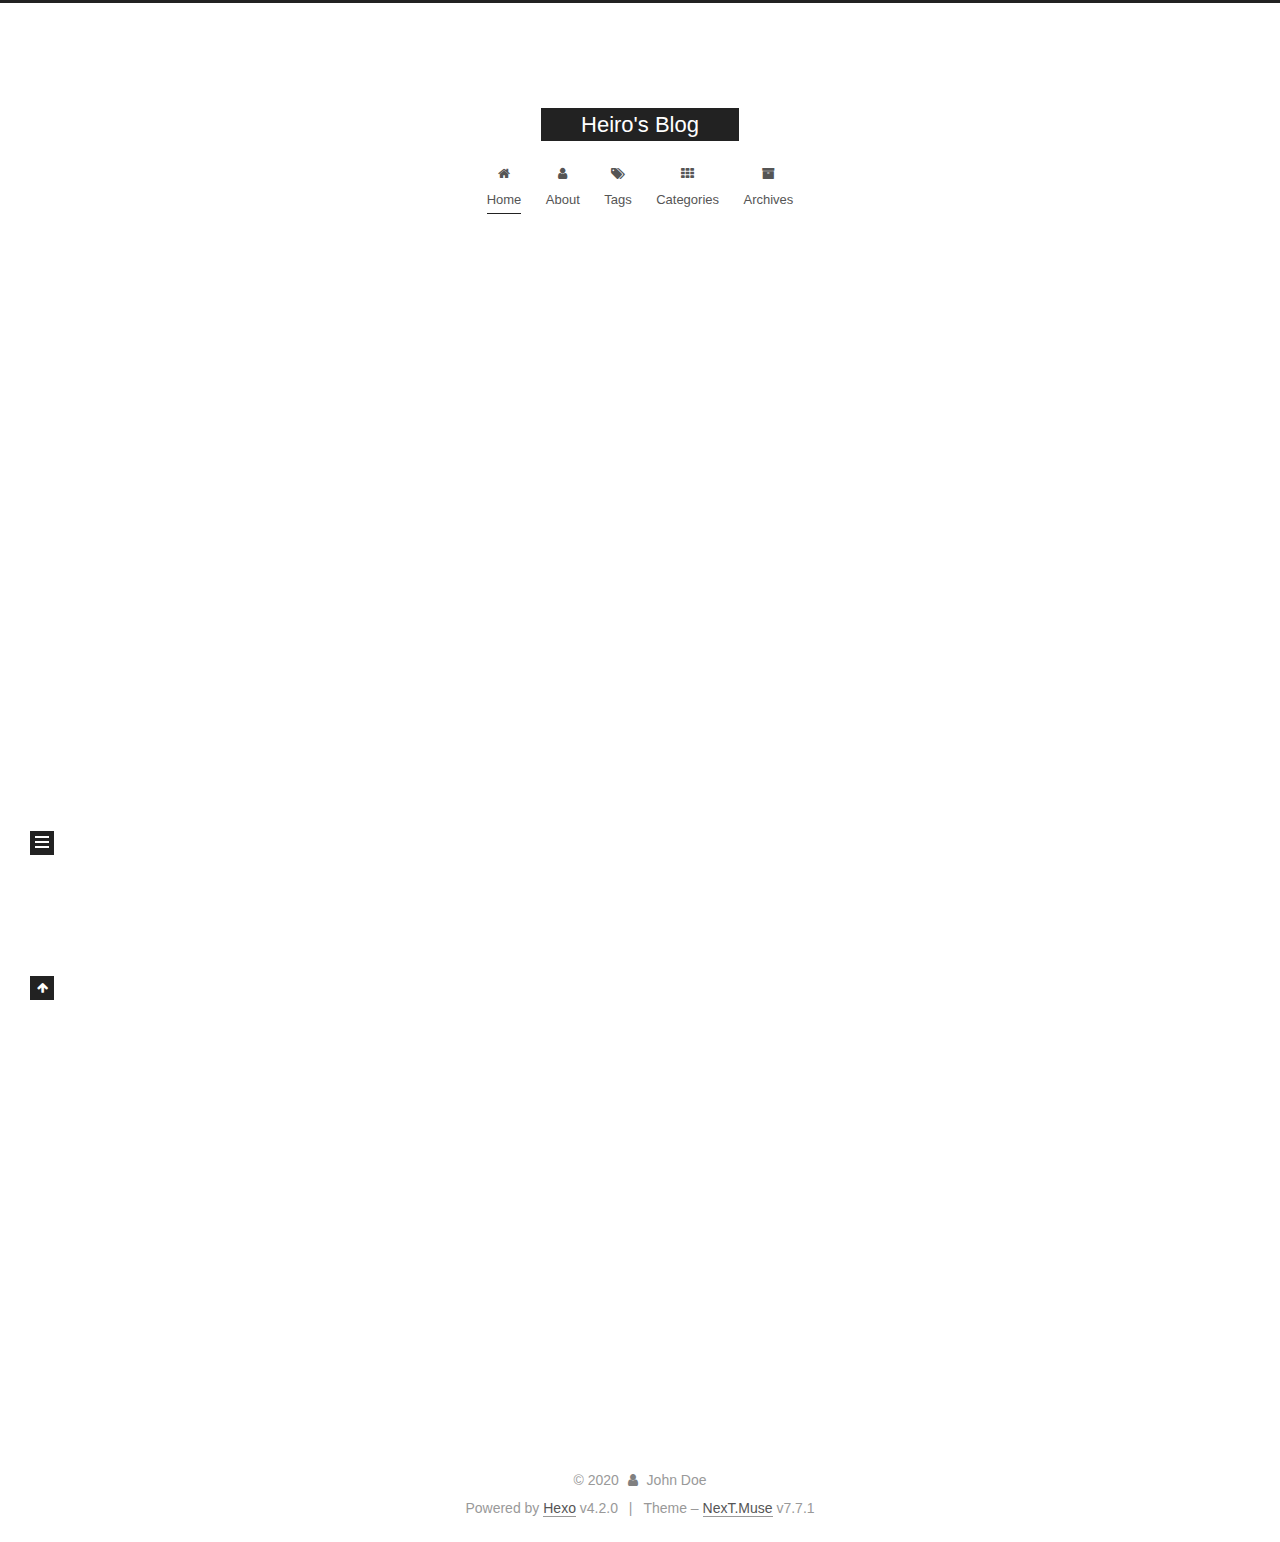
==== commit f563be7d: "Site updated: 2020-02-29 16:13:19" ====
--- a/index.html
+++ b/index.html
@@ -110,6 +110,21 @@
         <li class="menu-item menu-item-home">
 
     <a href="/" rel="section"><i class="fa fa-fw fa-home"></i>Home</a>
+
+  </li>
+        <li class="menu-item menu-item-about">
+
+    <a href="/about/" rel="section"><i class="fa fa-fw fa-user"></i>About</a>
+
+  </li>
+        <li class="menu-item menu-item-tags">
+
+    <a href="/tags/" rel="section"><i class="fa fa-fw fa-tags"></i>Tags</a>
+
+  </li>
+        <li class="menu-item menu-item-categories">
+
+    <a href="/categories/" rel="section"><i class="fa fa-fw fa-th"></i>Categories</a>
 
   </li>
         <li class="menu-item menu-item-archives">
--- a/css/main.css
+++ b/css/main.css
@@ -1162,7 +1162,7 @@
 }
 .links-of-author a::before,
 .links-of-author span.exturl::before {
-  background: #4ea803;
+  background: #862bff;
   border-radius: 50%;
   content: ' ';
   display: inline-block;
